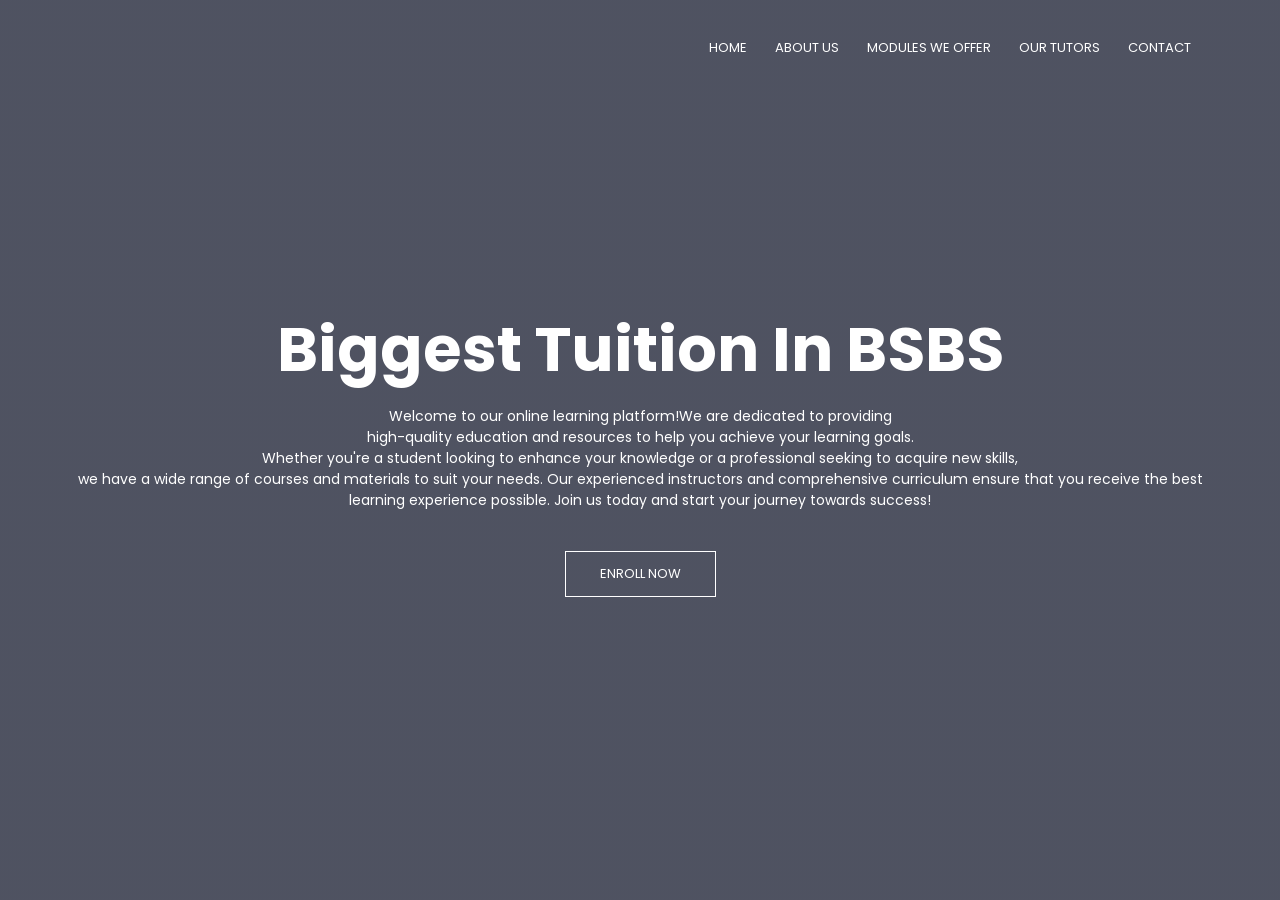
==== index.html @ eaf92452 "Add files via upload" ====
<!DOCTYPE html>
<html lang="en">
<head>
    <meta charset="UTF-8">
    <meta name="viewport" content="width=device-width, initial-scale=1.0">
    <title>Elite Study Hub</title>
    <link rel="stylesheet" href="styles.css">
    <link rel="preconnect" href="https://fonts.googleapis.com">
<link rel="preconnect" href="https://fonts.gstatic.com" crossorigin>
<link href="https://fonts.googleapis.com/css2?family=Poppins:ital,wght@0,100;0,200;0,300;0,400;0,500;0,600;0,700;0,800;0,900;1,100;1,200;1,300;1,400;1,500;1,600;1,700;1,800;1,900&display=swap" rel="stylesheet">
<link rel="stylesheet" href="https://cdn.jsdelivr.net/npm/@fortawesome/fontawesome-free@6.6.0/css/fontawesome.min.css">
</head>
<body>
    <section class="header">
        <nav>
            <a href="index.html"><img src="images/" alt=""></a>
            <div class="nav-links">
                <i class="fa fa-times"></i>
                <ul>
                  <li><a href="">HOME</a></li>
                  <li><a href="">ABOUT US</a></li>
                  <li><a href="">MODULES WE OFFER</a></li>
                  <li><a href="">OUR TUTORS</a></li>
                  <li><a href="">CONTACT</a></li>
                </ul>
            </div>
            <i class="fa fa-bars"></i>
        </nav>
        <div class="textbox">
            <h1>Biggest Tuition In BSBS</h1>
            <p>Welcome to our online learning platform!We are dedicated to providing <br>
                high-quality education and resources to help you achieve your learning goals. <br>Whether you're a student looking to enhance your knowledge or a professional seeking to acquire new skills,<br> we have a wide range of courses and materials to suit your needs. Our experienced instructors and comprehensive curriculum ensure that you receive the best learning experience possible. Join us today and start your journey towards success!
            </p>
            <a href="" class="hero-btn">ENROLL NOW</a>
        </div>

    </section>
    





</body>
</html>
---- styles.css ----
*{
    margin: 0;
    padding: 0;
    font-family: "Poppins", sans-serif;
  
}

.header{
    min-height: 100vh;
    width: 100%;
    background-image: linear-gradient(rgba(4,9,30,0.7),rgba(4,9,30,0.7)),url(images/22.jpg);
    background-position: center;
    background-size: cover;
    position: relative;
}
nav{
    display: flex;
    padding: 2% 6%;
    justify-content: space-between;
    align-items: center;
}
nav img{
    width: 150px;
}
nav-links{
    flex: 1;
    text-align: right;
}
.nav-links ul li{
    list-style: none;
    display: inline-block;
    padding: 8px 12px;
    position: relative;
}
.nav-links ul li a{
    color: white;
    text-decoration: none;
    font-size: 13px;
}
.nav-links ul li::after{
    content: '';
    width: 0%;
    height: 2px;
    background: #7f8feb;
    display: block;
    margin: auto;
    transition: 0.5s;
}
.nav-links ul li:hover::after{
    width: 100%;
  
}
.textbox{
    width: 90%;
    color: white;
    position: absolute;
    top: 50%;
    left: 50%;
    transform: translate(-50%,-50%);
    text-align: center;
}
.textbox h1{
    font-size: 62px;
}
.textbox p{
    margin: 10px 0 40px;
    font-size: 14px;
    color: #fff;
}
.hero-btn{
    display: inline-block;
    text-decoration: none;
    color: white;
    border: 1px solid white;
    padding: 12px 34px;
    font-size: 13px;
    background: transparent;
    position: relative;
    cursor: pointer;
}
.hero-btn:hover{
    border: 1px solid #f44336;
    background: #f44336;
    transition: 1s;
}

nav .fa{
    display: none;
}
@media (max-width: 700px){
    .textbox h1{
        font-size: 20px;
    }
    .nav-links ul li{
        display: block;
    }
.nav-links {
    width: 200px;
    height: 100vh;
    background: #f44336;
    position: absolute;
    top: 0;
    right: -200px;
    text-align: left;
    z-index: 2;
    
}
nav .fa{
    display: block;
    color: white;
    margin: 10px;
    font-size: 22px;
    cursor: pointer;
}
.nav-links ul{
    padding: 30px;
}
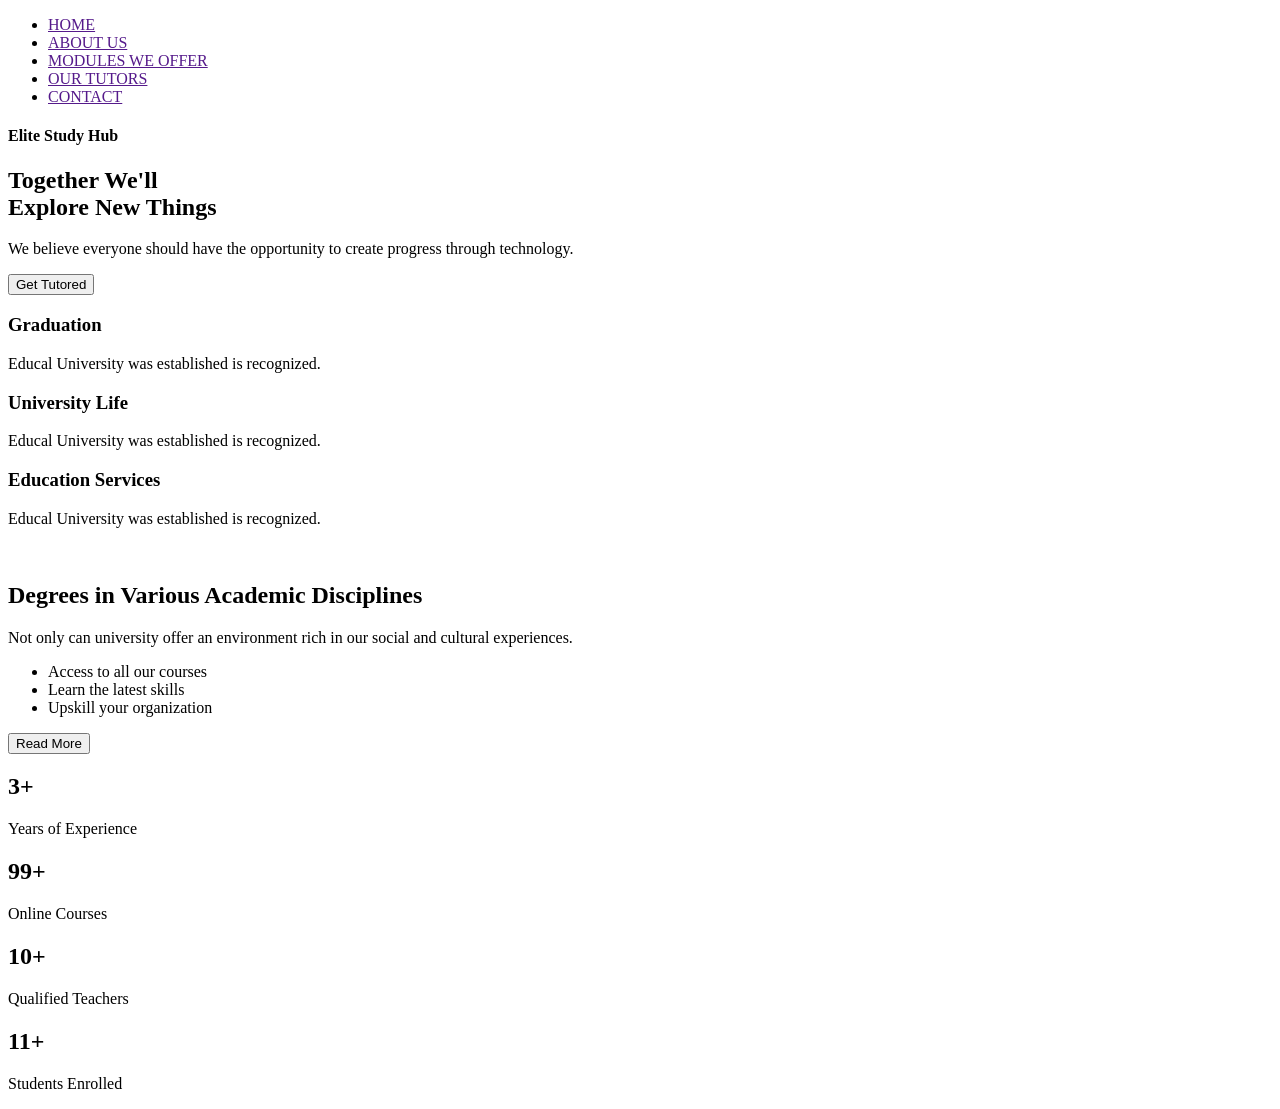
==== commit d89f0385: "Add files via upload" ====
--- a/index.html
+++ b/index.html
@@ -4,17 +4,16 @@
     <meta charset="UTF-8">
     <meta name="viewport" content="width=device-width, initial-scale=1.0">
     <title>Elite Study Hub</title>
-    <link rel="stylesheet" href="styles.css">
-    <link rel="preconnect" href="https://fonts.googleapis.com">
-<link rel="preconnect" href="https://fonts.gstatic.com" crossorigin>
+    <link rel="stylesheet" href="styles2.css">
+    <link href="https://fonts.googleapis.com/css2?family=Poppins:ital,wght@0,100;0,200;0,300;0,400;0,500;0,600;0,700;0,800;0,900;1,100;1,200;1,300;1,400;1,500;1,600;1,700;1,800;1,900&display=swap" rel="stylesheet">
 <link href="https://fonts.googleapis.com/css2?family=Poppins:ital,wght@0,100;0,200;0,300;0,400;0,500;0,600;0,700;0,800;0,900;1,100;1,200;1,300;1,400;1,500;1,600;1,700;1,800;1,900&display=swap" rel="stylesheet">
-<link rel="stylesheet" href="https://cdn.jsdelivr.net/npm/@fortawesome/fontawesome-free@6.6.0/css/fontawesome.min.css">
+
 </head>
 <body>
-    <section class="header">
-        <nav>
-            <a href="index.html"><img src="images/" alt=""></a>
-            <div class="nav-links">
+
+<!-- NAVBAR -->
+<header>
+    <div class="nav-links">
                 <i class="fa fa-times"></i>
                 <ul>
                   <li><a href="">HOME</a></li>
@@ -24,22 +23,75 @@
                   <li><a href="">CONTACT</a></li>
                 </ul>
             </div>
-            <i class="fa fa-bars"></i>
-        </nav>
-        <div class="textbox">
-            <h1>Biggest Tuition In BSBS</h1>
-            <p>Welcome to our online learning platform!We are dedicated to providing <br>
-                high-quality education and resources to help you achieve your learning goals. <br>Whether you're a student looking to enhance your knowledge or a professional seeking to acquire new skills,<br> we have a wide range of courses and materials to suit your needs. Our experienced instructors and comprehensive curriculum ensure that you receive the best learning experience possible. Join us today and start your journey towards success!
-            </p>
-            <a href="" class="hero-btn">ENROLL NOW</a>
-        </div>
+</header>
 
-    </section>
-    
+<!-- HERO SECTION -->
+<section class="hero">
+    <div class="hero-content">
+        <h4>Elite Study Hub</h4>
+        <h1>Together We'll<br>Explore New Things</h1>
+        <p>We believe everyone should have the opportunity to create progress through technology.</p>
+        <button class="btn-primary">Get Tutored</button>
+    </div>
+</section>
 
+<!-- FEATURES -->
+<section class="features">
+    <div class="feature-box">
+        <h3>Graduation</h3>
+        <p>Educal University was established is recognized.</p>
+    </div>
+    <div class="feature-box">
+        <h3>University Life</h3>
+        <p>Educal University was established is recognized.</p>
+    </div>
+    <div class="feature-box">
+        <h3>Education Services</h3>
+        <p>Educal University was established is recognized.</p>
+    </div>
+</section>
 
+<!-- ABOUT SECTION -->
+<section class="about">
+    <div class="about-images">
+        <img src="https://via.placeholder.com/200" alt="">
+        <img src="https://via.placeholder.com/200" alt="">
+        <img src="https://via.placeholder.com/200" alt="">
+    </div>
 
+    <div class="about-text">
+        <h2>Degrees in Various Academic Disciplines</h2>
+        <p>Not only can university offer an environment rich in our social and cultural experiences.</p>
 
+        <ul>
+            <li>Access to all our courses</li>
+            <li>Learn the latest skills</li>
+            <li>Upskill your organization</li>
+        </ul>
+
+        <button class="btn-primary">Read More</button>
+    </div>
+</section>
+
+<!-- STATS -->
+<section class="stats">
+    <div class="stat-box">
+        <h2>3+</h2>
+        <p>Years of Experience</p>
+    </div>
+    <div class="stat-box">
+        <h2>99+</h2>
+        <p>Online Courses</p>
+    </div>
+    <div class="stat-box">
+        <h2>10+</h2>
+        <p>Qualified Teachers</p>
+    </div>
+    <div class="stat-box">
+        <h2>11+</h2>
+        <p>Students Enrolled</p>
+    </div>
+</section>
 
 </body>
 </html>
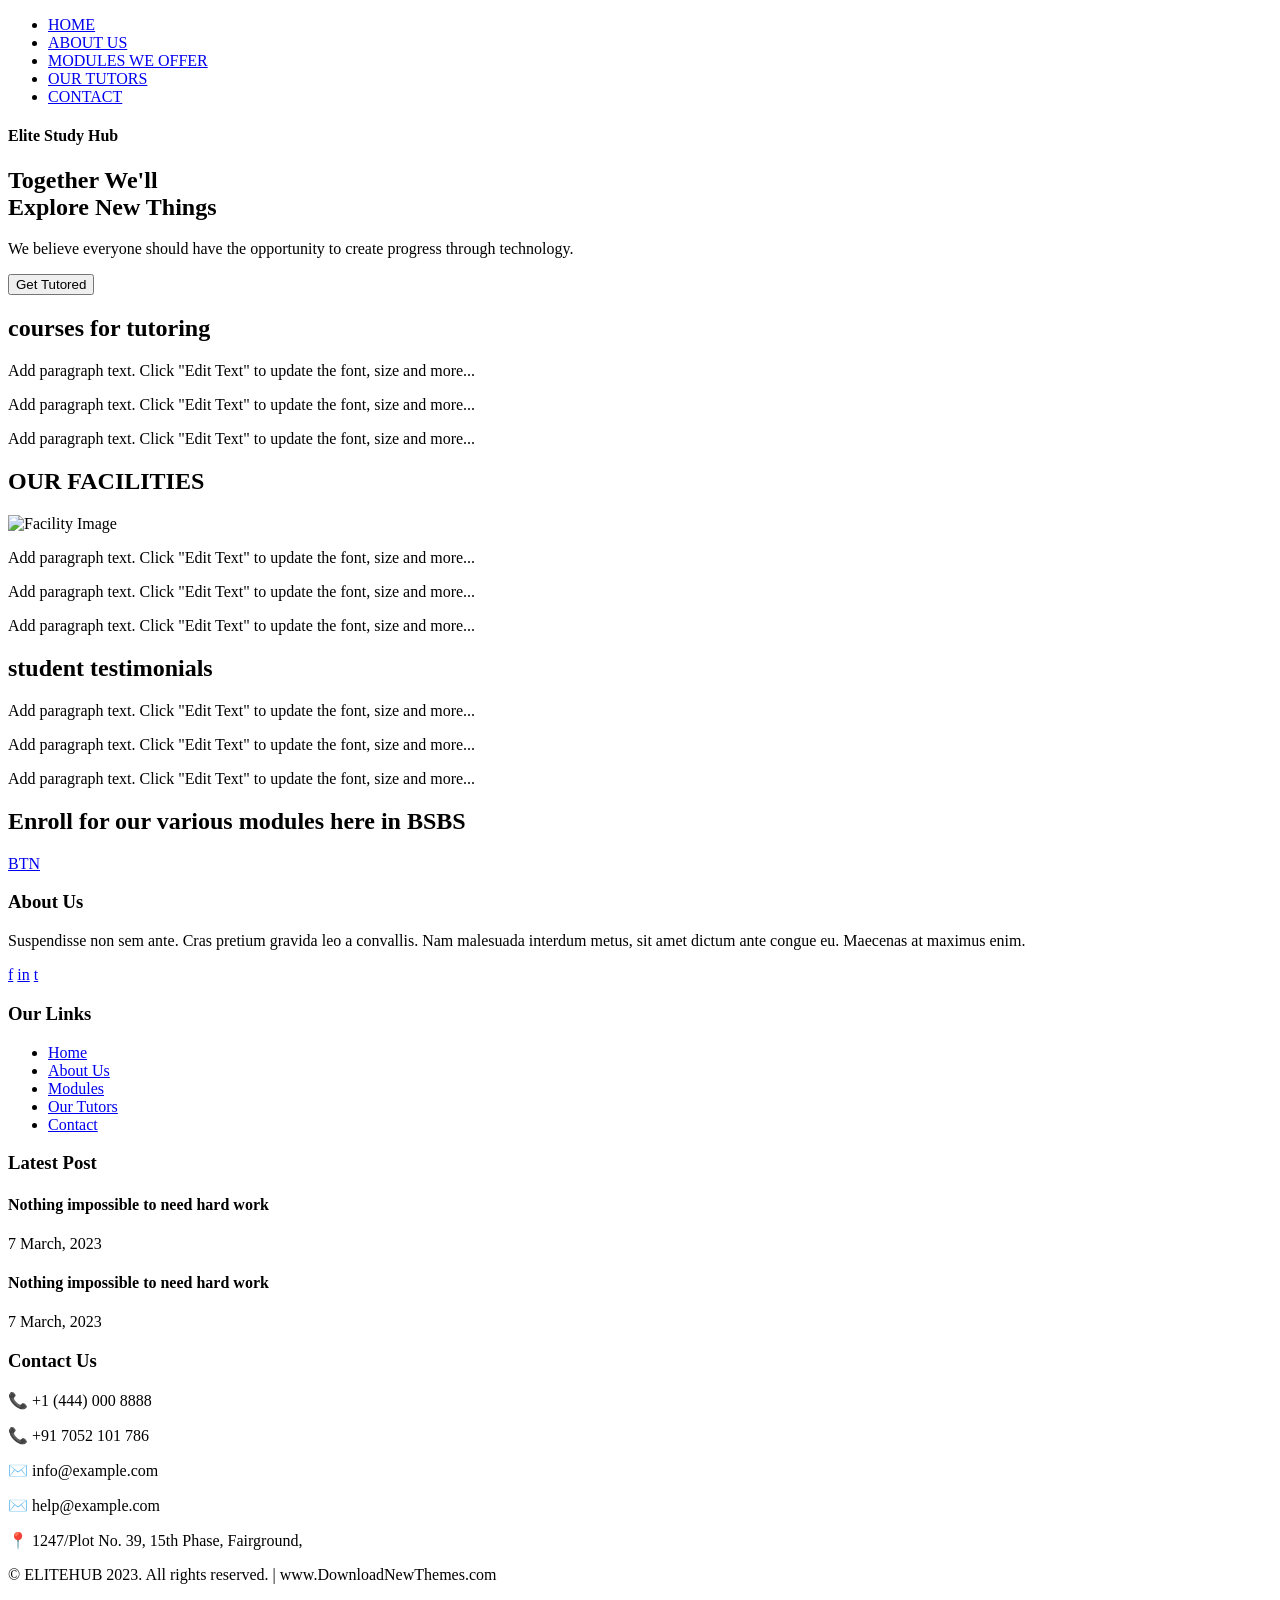
==== commit 5f42ecb5: "Add files via upload" ====
--- a/index.html
+++ b/index.html
@@ -16,11 +16,11 @@
     <div class="nav-links">
                 <i class="fa fa-times"></i>
                 <ul>
-                  <li><a href="">HOME</a></li>
-                  <li><a href="">ABOUT US</a></li>
-                  <li><a href="">MODULES WE OFFER</a></li>
-                  <li><a href="">OUR TUTORS</a></li>
-                  <li><a href="">CONTACT</a></li>
+                  <li><a href="index.html">HOME</a></li>
+                  <li><a href="About.html">ABOUT US</a></li>
+                  <li><a href="Modules.html">MODULES WE OFFER</a></li>
+                  <li><a href="Our tutors.html">OUR TUTORS</a></li>
+                  <li><a href="contact.html">CONTACT</a></li>
                 </ul>
             </div>
 </header>
@@ -35,63 +35,127 @@
     </div>
 </section>
 
-<!-- FEATURES -->
-<section class="features">
-    <div class="feature-box">
-        <h3>Graduation</h3>
-        <p>Educal University was established is recognized.</p>
-    </div>
-    <div class="feature-box">
-        <h3>University Life</h3>
-        <p>Educal University was established is recognized.</p>
-    </div>
-    <div class="feature-box">
-        <h3>Education Services</h3>
-        <p>Educal University was established is recognized.</p>
-    </div>
-</section>
+<!-- COURSES SECTION -->
+ <section class="courses">
+            <h2>courses for tutoring</h2>
+            <div class="grid-3-col">
+                <div class="card">
+                    <p>Add paragraph text. Click "Edit Text" to update the font, size and more...</p>
+                </div>
+                <div class="card">
+                    <p>Add paragraph text. Click "Edit Text" to update the font, size and more...</p>
+                </div>
+                <div class="card">
+                    <p>Add paragraph text. Click "Edit Text" to update the font, size and more...</p>
+                </div>
+            </div>
+        </section>
 
-<!-- ABOUT SECTION -->
-<section class="about">
-    <div class="about-images">
-        <img src="https://via.placeholder.com/200" alt="">
-        <img src="https://via.placeholder.com/200" alt="">
-        <img src="https://via.placeholder.com/200" alt="">
-    </div>
+<!-- FACILITIES SECTION -->
+<section class="facilities">
+            <h2>OUR FACILITIES</h2>
+            <div class="flex-container">
+                <div class="facility-image">
+                    <img src="placeholder.png" alt="Facility Image">
+                </div>
+                <div class="facility-text">
+                    <p>Add paragraph text. Click "Edit Text" to update the font, size and more...</p>
+                    <p>Add paragraph text. Click "Edit Text" to update the font, size and more...</p>
+                    <p>Add paragraph text. Click "Edit Text" to update the font, size and more...</p>
+                </div>
+            </div>
+        </section>
 
-    <div class="about-text">
-        <h2>Degrees in Various Academic Disciplines</h2>
-        <p>Not only can university offer an environment rich in our social and cultural experiences.</p>
+<!-- TESTIMONIALS SECTION -->
+<section class="testimonials">
+            <h2>student testimonials</h2>
+            <div class="testimonial-grid">
+                <div class="testimonial-item">
+                    <div class="avatar"></div>
+                    <p>Add paragraph text. Click "Edit Text" to update the font, size and more...</p>
+                </div>
+                <div class="testimonial-item">
+                    <div class="avatar"></div>
+                    <p>Add paragraph text. Click "Edit Text" to update the font, size and more...</p>
+                </div>
+                <div class="testimonial-item centered">
+                    <div class="avatar"></div>
+                    <p>Add paragraph text. Click "Edit Text" to update the font, size and more...</p>
+                </div>
+            </div>
+        </section>
 
-        <ul>
-            <li>Access to all our courses</li>
-            <li>Learn the latest skills</li>
-            <li>Upskill your organization</li>
-        </ul>
+<section class="cta">
+            <h1>Enroll for our various modules here in BSBS</h1>
+            <a href="#" class="btn-cta">BTN</a>
+        </section>
 
-        <button class="btn-primary">Read More</button>
-    </div>
-</section>
-
-<!-- STATS -->
-<section class="stats">
-    <div class="stat-box">
-        <h2>3+</h2>
-        <p>Years of Experience</p>
-    </div>
-    <div class="stat-box">
-        <h2>99+</h2>
-        <p>Online Courses</p>
-    </div>
-    <div class="stat-box">
-        <h2>10+</h2>
-        <p>Qualified Teachers</p>
-    </div>
-    <div class="stat-box">
-        <h2>11+</h2>
-        <p>Students Enrolled</p>
-    </div>
-</section>
-
+<!-- FOOTER SECTION -->
+ <footer class="footer">
+        <div class="footer-container">
+            <!-- About Us -->
+            <div class="footer-col">
+                <h3>About Us</h3>
+                <p class="about-text">
+                    Suspendisse non sem ante. Cras pretium gravida leo a convallis. Nam malesuada interdum metus, sit amet dictum ante congue eu. Maecenas at maximus enim.
+                </p>
+                <div class="social-footer">
+                    <a href="#">f</a>
+                    <a href="#">in</a>
+                    <a href="#">t</a>
+                </div>
+            </div>
+            
+            <!-- Our Links -->
+            <div class="footer-col">
+                <h3>Our Links</h3>
+                <ul class="footer-links">
+                    <li><a href="#">Home</a></li>
+                    <li><a href="#">About Us</a></li>
+                    <li><a href="#">Modules</a></li>
+                    <li><a href="#">Our Tutors</a></li>
+                    <li><a href="#">Contact</a></li>
+                </ul>
+            </div>
+            
+            <!-- Latest Posts -->
+            <div class="footer-col">
+                <h3>Latest Post</h3>
+                <div class="latest-posts">
+                    <div class="post-item">
+                        <div class="post-image" style="background-image: url('');"></div>
+                        <div class="post-info">
+                            <h4>Nothing impossible to need hard work</h4>
+                            <span>7 March, 2023</span>
+                        </div>
+                    </div>
+                    <div class="post-item">
+                        <div class="post-image" style="background-image: url('');"></div>
+                        <div class="post-info">
+                            <h4>Nothing impossible to need hard work</h4>
+                            <span>7 March, 2023</span>
+                        </div>
+                    </div>
+                </div>
+            </div>
+            
+            <!-- Contact Us -->
+            <div class="footer-col">
+                <h3>Contact Us</h3>
+                <div class="contact-info-footer">
+                    <p>📞 +1 (444) 000 8888</p>
+                    <p>📞 +91 7052 101 786</p>
+                    <p>✉️ info@example.com</p>
+                    <p>✉️ help@example.com</p>
+                    <p>📍 1247/Plot No. 39, 15th Phase, Fairground, </p>
+                </div>
+            </div>
+        </div>
+        
+        <!-- Copyright -->
+        <div class="copyright">
+            <p>© ELITEHUB 2023. All rights reserved. | www.DownloadNewThemes.com</p>
+        </div>
+    </footer>
 </body>
 </html>
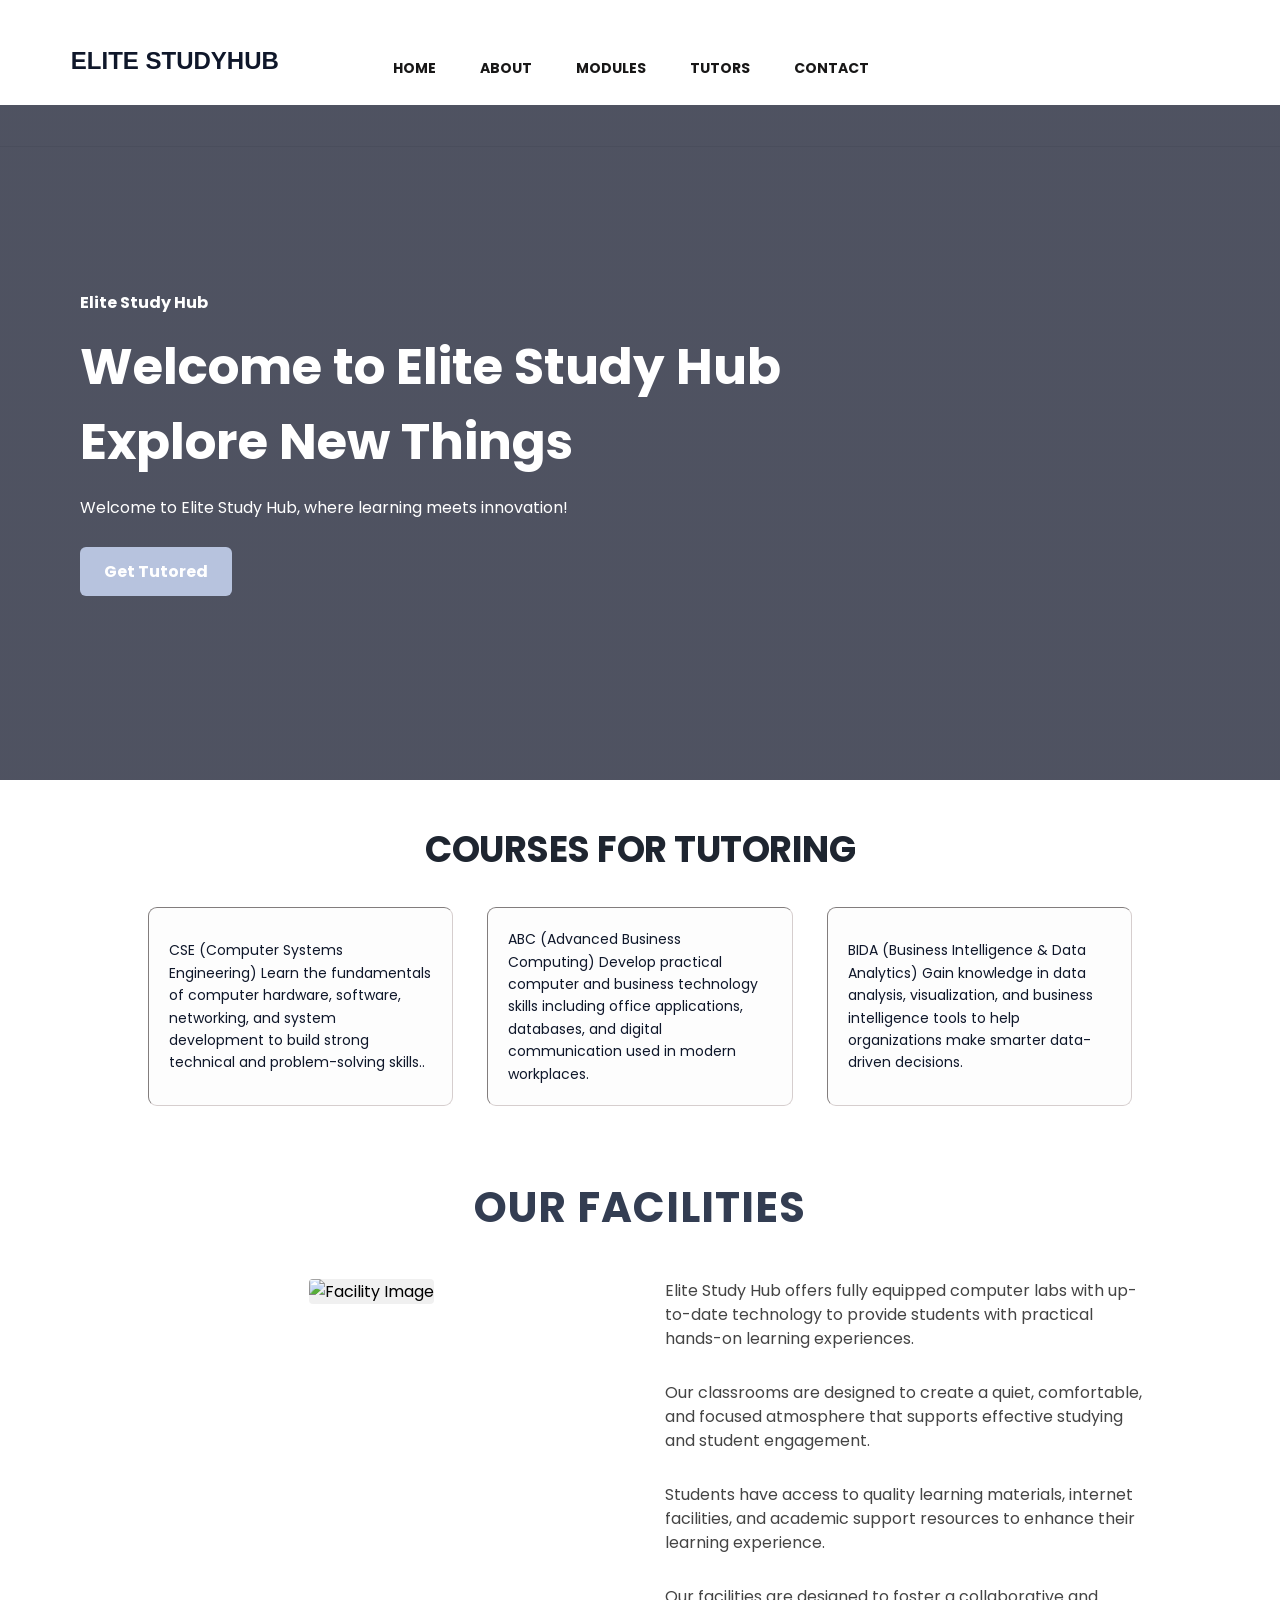
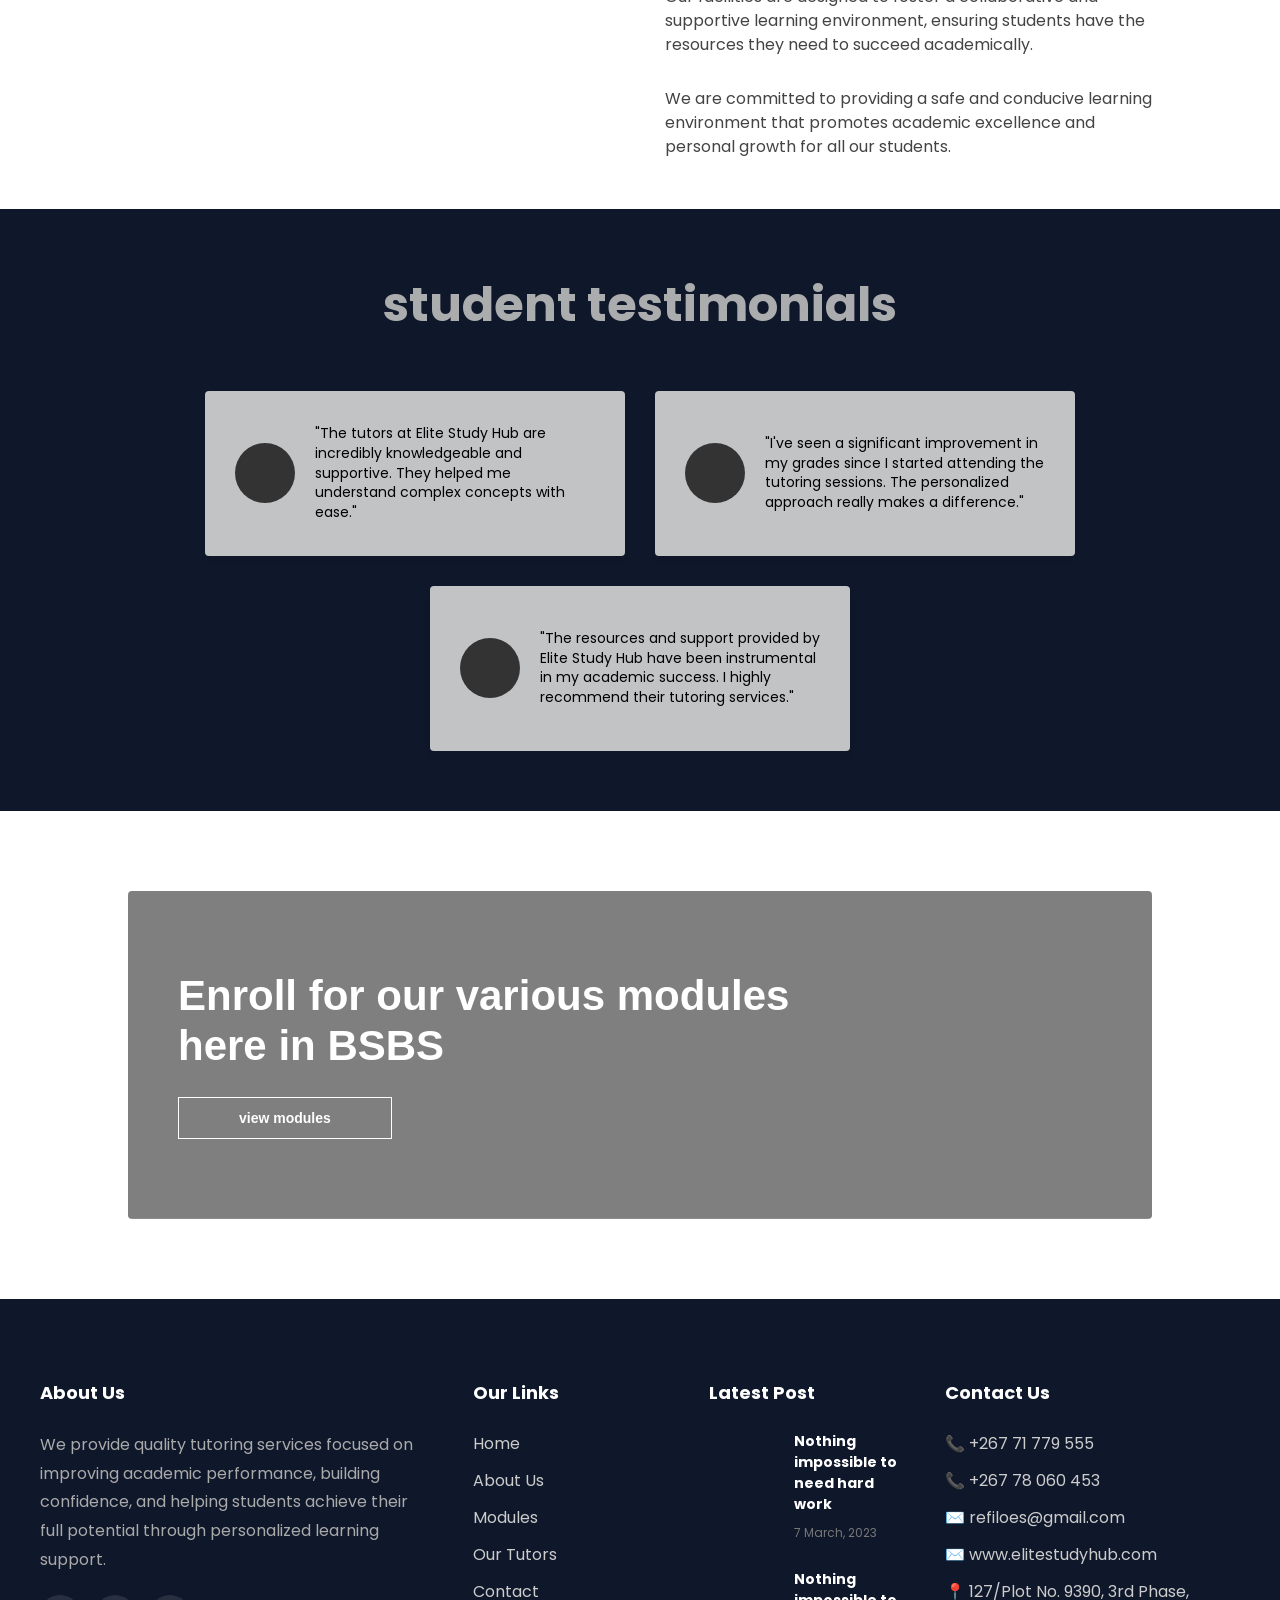
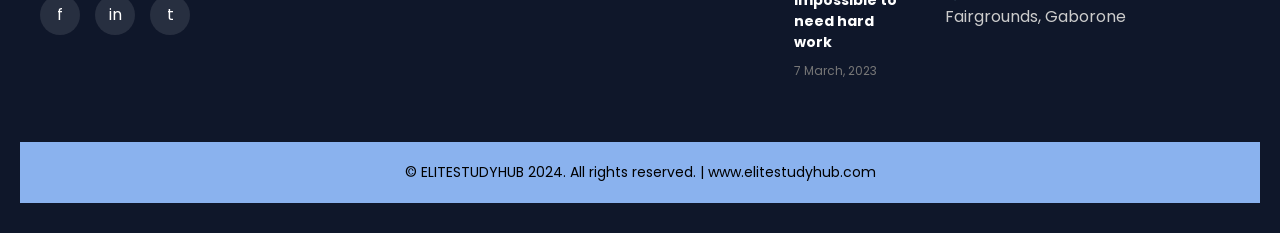
==== commit a63c876a: "Add files via upload" ====
--- a/index.html
+++ b/index.html
@@ -6,47 +6,53 @@
     <title>Elite Study Hub</title>
     <link rel="stylesheet" href="styles2.css">
     <link href="https://fonts.googleapis.com/css2?family=Poppins:ital,wght@0,100;0,200;0,300;0,400;0,500;0,600;0,700;0,800;0,900;1,100;1,200;1,300;1,400;1,500;1,600;1,700;1,800;1,900&display=swap" rel="stylesheet">
-<link href="https://fonts.googleapis.com/css2?family=Poppins:ital,wght@0,100;0,200;0,300;0,400;0,500;0,600;0,700;0,800;0,900;1,100;1,200;1,300;1,400;1,500;1,600;1,700;1,800;1,900&display=swap" rel="stylesheet">
-
+    <link href="https://fonts.googleapis.com/css2?family=Poppins:ital,wght@0,100;0,200;0,300;0,400;0,500;0,600;0,700;0,800;0,900;1,100;1,200;1,300;1,400;1,500;1,600;1,700;1,800;1,900&display=swap" rel="stylesheet">
+    <link rel="stylesheet" href="https://cdnjs.cloudflare.com/ajax/libs/font-awesome/6.0.0/css/all.min.css">
 </head>
 <body>
 
 <!-- NAVBAR -->
 <header>
-    <div class="nav-links">
-                <i class="fa fa-times"></i>
+    <nav>
+        <div class="logo">ELITE STUDYHUB</div>
+        <div class="nav-links">
                 <ul>
                   <li><a href="index.html">HOME</a></li>
-                  <li><a href="About.html">ABOUT US</a></li>
-                  <li><a href="Modules.html">MODULES WE OFFER</a></li>
-                  <li><a href="Our tutors.html">OUR TUTORS</a></li>
+                  <li><a href="about.html">ABOUT</a></li>
+                  <li><a href="modules.html">MODULES</a></li>
+                  <li><a href="tutors.html">TUTORS</a></li>
                   <li><a href="contact.html">CONTACT</a></li>
                 </ul>
             </div>
+    </nav>
 </header>
 
 <!-- HERO SECTION -->
 <section class="hero">
     <div class="hero-content">
         <h4>Elite Study Hub</h4>
-        <h1>Together We'll<br>Explore New Things</h1>
-        <p>We believe everyone should have the opportunity to create progress through technology.</p>
-        <button class="btn-primary">Get Tutored</button>
+        <h1>Welcome to Elite Study Hub<br>Explore New Things</h1>
+        <p>Welcome to Elite Study Hub, where learning meets innovation!</p>
+        <a href="Modules.html" class="btn-primary">Get Tutored</a>
     </div>
 </section>
 
 <!-- COURSES SECTION -->
+ <main>
  <section class="courses">
-            <h2>courses for tutoring</h2>
+            <h1>courses for tutoring</h1>
             <div class="grid-3-col">
                 <div class="card">
-                    <p>Add paragraph text. Click "Edit Text" to update the font, size and more...</p>
+                    <p>CSE (Computer Systems Engineering)
+Learn the fundamentals of computer hardware, software, networking, and system development to build strong technical and problem-solving skills..</p>
                 </div>
                 <div class="card">
-                    <p>Add paragraph text. Click "Edit Text" to update the font, size and more...</p>
+                    <p>ABC (Advanced Business Computing)
+Develop practical computer and business technology skills including office applications, databases, and digital communication used in modern workplaces.</p>
                 </div>
                 <div class="card">
-                    <p>Add paragraph text. Click "Edit Text" to update the font, size and more...</p>
+                    <p>BIDA (Business Intelligence & Data Analytics)
+Gain knowledge in data analysis, visualization, and business intelligence tools to help organizations make smarter data-driven decisions.</p>
                 </div>
             </div>
         </section>
@@ -56,12 +62,15 @@
             <h2>OUR FACILITIES</h2>
             <div class="flex-container">
                 <div class="facility-image">
-                    <img src="placeholder.png" alt="Facility Image">
+                    <img src="images/lecture-room.jpg" alt="Facility Image">
                 </div>
                 <div class="facility-text">
-                    <p>Add paragraph text. Click "Edit Text" to update the font, size and more...</p>
-                    <p>Add paragraph text. Click "Edit Text" to update the font, size and more...</p>
-                    <p>Add paragraph text. Click "Edit Text" to update the font, size and more...</p>
+                    <p>Elite Study Hub offers fully equipped computer labs with up-to-date technology to provide students with practical hands-on learning experiences.</p>
+                    <p>Our classrooms are designed to create a quiet, comfortable, and focused atmosphere that supports effective studying and student engagement.</p>
+                    <p>Students have access to quality learning materials, internet facilities, and academic support resources to enhance their learning experience.</p>
+                    <p>Our facilities are designed to foster a collaborative and supportive learning environment, ensuring students have the resources they need to succeed academically.</p>
+                    <p>We are committed to providing a safe and conducive learning environment that promotes academic excellence and personal growth for all our students.</p>  
+                    
                 </div>
             </div>
         </section>
@@ -72,37 +81,38 @@
             <div class="testimonial-grid">
                 <div class="testimonial-item">
                     <div class="avatar"></div>
-                    <p>Add paragraph text. Click "Edit Text" to update the font, size and more...</p>
+                    <p>"The tutors at Elite Study Hub are incredibly knowledgeable and supportive. They helped me understand complex concepts with ease."</p>
                 </div>
                 <div class="testimonial-item">
                     <div class="avatar"></div>
-                    <p>Add paragraph text. Click "Edit Text" to update the font, size and more...</p>
+                    <p>"I've seen a significant improvement in my grades since I started attending the tutoring sessions. The personalized approach really makes a difference."</p>
                 </div>
                 <div class="testimonial-item centered">
                     <div class="avatar"></div>
-                    <p>Add paragraph text. Click "Edit Text" to update the font, size and more...</p>
+                    <p>"The resources and support provided by Elite Study Hub have been instrumental in my academic success. I highly recommend their tutoring services."</p>
                 </div>
             </div>
         </section>
 
 <section class="cta">
             <h1>Enroll for our various modules here in BSBS</h1>
-            <a href="#" class="btn-cta">BTN</a>
+            <a href="Modules.html" class="btn-cta">view modules</a>
         </section>
+ </main>
 
-<!-- FOOTER SECTION -->
+ <!-- FOOTER SECTION -->
  <footer class="footer">
         <div class="footer-container">
             <!-- About Us -->
             <div class="footer-col">
                 <h3>About Us</h3>
                 <p class="about-text">
-                    Suspendisse non sem ante. Cras pretium gravida leo a convallis. Nam malesuada interdum metus, sit amet dictum ante congue eu. Maecenas at maximus enim.
+We provide quality tutoring services focused on improving academic performance, building confidence, and helping students achieve their full potential through personalized learning support.
                 </p>
                 <div class="social-footer">
-                    <a href="#">f</a>
-                    <a href="#">in</a>
-                    <a href="#">t</a>
+                    <a href="https://www.facebook.com/cassper.mt">f</a>
+                    <a href="https://www.linkedin.com/in/refiloe-shawn-motsilenyane-b06b78376/">in</a>
+                    <a href="https://x.com/SRefwayn">t</a>
                 </div>
             </div>
             
@@ -110,11 +120,11 @@
             <div class="footer-col">
                 <h3>Our Links</h3>
                 <ul class="footer-links">
-                    <li><a href="#">Home</a></li>
-                    <li><a href="#">About Us</a></li>
-                    <li><a href="#">Modules</a></li>
-                    <li><a href="#">Our Tutors</a></li>
-                    <li><a href="#">Contact</a></li>
+                    <li><a href="index.html">Home</a></li>
+                    <li><a href="about.html">About Us</a></li>
+                    <li><a href="modules.html">Modules</a></li>
+                    <li><a href="tutors.html">Our Tutors</a></li>
+                    <li><a href="contact.html">Contact</a></li>
                 </ul>
             </div>
             
@@ -123,14 +133,14 @@
                 <h3>Latest Post</h3>
                 <div class="latest-posts">
                     <div class="post-item">
-                        <div class="post-image" style="background-image: url('');"></div>
+                        <div class="post-image" style="background-image: url('images/socialmedia.jpg');"></div>
                         <div class="post-info">
                             <h4>Nothing impossible to need hard work</h4>
                             <span>7 March, 2023</span>
                         </div>
                     </div>
                     <div class="post-item">
-                        <div class="post-image" style="background-image: url('');"></div>
+                        <div class="post-image" style="background-image: url('images/post2.jpg');"></div>
                         <div class="post-info">
                             <h4>Nothing impossible to need hard work</h4>
                             <span>7 March, 2023</span>
@@ -143,18 +153,18 @@
             <div class="footer-col">
                 <h3>Contact Us</h3>
                 <div class="contact-info-footer">
-                    <p>📞 +1 (444) 000 8888</p>
-                    <p>📞 +91 7052 101 786</p>
-                    <p>✉️ info@example.com</p>
-                    <p>✉️ help@example.com</p>
-                    <p>📍 1247/Plot No. 39, 15th Phase, Fairground, </p>
+                    <p>📞 +267 71 779 555</p>
+                    <p>📞 +267 78 060 453</p>
+                    <p>✉️ refiloes@gmail.com</p>
+                    <p>✉️ www.elitestudyhub.com</p>
+                    <p>📍 127/Plot No. 9390, 3rd Phase, Fairgrounds, Gaborone</p>
                 </div>
             </div>
         </div>
         
         <!-- Copyright -->
         <div class="copyright">
-            <p>© ELITEHUB 2023. All rights reserved. | www.DownloadNewThemes.com</p>
+            <p>© ELITESTUDYHUB 2024. All rights reserved. | www.elitestudyhub.com</p>
         </div>
     </footer>
 </body>
--- a/styles2.css
+++ b/styles2.css
@@ -0,0 +1,1515 @@
+* {
+    margin: 0;
+    padding: 0;
+    box-sizing: border-box;
+    font-family: "Poppins", sans-serif;
+}
+
+/* NAVBAR */
+header {
+    background: white;
+    padding: 15px 50px;
+    border-bottom: 1px solid #eee;
+}
+
+nav ul {
+    display: flex;
+    list-style: none;
+    gap: 20px;
+    cursor: pointer;
+}
+
+nav{
+    display: flex;
+    padding: 2% 6%;
+    justify-content: space-between;
+    align-items: center;
+}
+
+.nav-links{
+    list-style: none;
+    display: inline-block;
+    padding: 8px 12px;
+    position: center;
+    text-align: right;
+    padding-right: 40px;
+}
+
+.nav-links ul{
+    margin-right: 6.3cm;
+    padding-bottom: 10px;
+    position: center    ;
+    }
+.nav-links ul li{
+    list-style: none;
+    display: inline-block;
+    padding: 8px 12px;
+    position: relative;
+}
+
+.nav-links ul li a{
+    color: rgb(24, 23, 23);
+    text-decoration: none;
+    font-size: 14px;
+    font-weight: 650;
+    transition: color 0.2s ease;
+    text-align: center;
+    }
+.nav-links ul li::after{
+    content: '';
+    width: 0%;
+    height: 2px;
+    background: #0f172a;
+    display: block;
+    margin: auto;
+    transition: 0.5s;
+}
+.nav-links ul li:hover::after{
+    width: 100%;}
+
+.nav-links a:hover {
+    color:  #30519d;
+}
+.logo {
+    color:  #0f172a;
+    font-size: 24px;
+    font-weight: 800;
+    margin-top: -25px;
+    margin-left: -50px;
+}
+
+.btn {
+    padding: 10px 15px;
+    border: none;
+    background: rgb(71, 185, 230);
+    color: white;
+    cursor: pointer;
+}
+.courses {
+    display: flex;
+    flex-direction: column;   /* Stacks the h1 and the p vertically */
+    align-items: center;       /* Centers them horizontally on the screen */
+    text-align: center;        /* Ensures text wraps perfectly in the center */
+    width: 100%;
+    padding: 60px 20px 20px 20px; /* Generous top breathing room */
+    box-sizing: border-box;
+    font-family: 'Montserrat', sans-serif;
+}
+
+/* Main Bold Title */
+.courses h1 {
+    font-size: 42px;           /* Large, premium display size */
+    font-weight: 800;          /* Extra bold/heavy weight matching the mockup image */
+    color: #1e2530;            /* Rich dark slate tint */
+    margin: 0 0 12px 0;        /* Tight gap separating the title from the text below */
+    letter-spacing: -0.5px;
+}
+
+/* HERO */
+.hero {
+    height: 75vh;
+    background-image:  linear-gradient(rgba(4, 9, 30, 0.7), rgba(4, 9, 30, 0.7)), url(images/arie.jpg);
+    background-size: cover;
+    background-position: center;
+    display: flex;
+    align-items: center;
+    color: white;
+    padding-left: 80px;
+    margin-top: -50px;
+    position: relative;
+    top: 8px;
+}
+
+.hero-content h1 {
+    font-size: 50px;
+    margin: 15px 0;
+}
+
+.btn-primary {
+    padding: 12px 24px;
+    background: #b7c3de;
+    border: none;
+    color: white;
+    font-weight: 700;
+    margin-top: 27px;
+    cursor: pointer;
+    display: inline-block;
+    text-decoration: none;
+    text-align: center;
+    border-radius: 6px;
+    transition: background-color 0.3s ease, 
+                transform 0.3s cubic-bezier(0.25, 0.46, 0.45, 0.94), 
+                box-shadow 0.3s ease;
+}
+
+.btn-primary:hover {
+    background: #9aaec7;
+    transform: translateY(-3px);
+    box-shadow: 0 6px 15px rgba(183, 195, 222, 0.4);
+}
+
+.btn-primary:active {
+    transform: translateY(-1px);
+    box-shadow: 0 3px 8px rgba(183, 195, 222, 0.4);
+}
+
+/* COURSES */
+
+.courses {
+    width: 80%;
+    margin: auto;
+    text-align: center;
+    padding-top: 50px;
+}
+
+.courses h1 {
+    font-size: 36px;
+    font-weight: 700;
+    text-transform: uppercase;
+    margin-bottom: 30px;
+}
+
+.grid-3-col {
+    display: flex;
+    justify-content: space-between;
+    gap: 20px;
+}
+
+.card {
+    flex-basis: 31%;
+    background: #fdfdfd;
+    border: 1px inset #d6cece; 
+    padding: 20px;
+    box-sizing: border-box;
+    transition: transform 0.3s ease, box-shadow 0.3s ease; 
+    cursor: pointer;
+    display: flex;
+    align-items: center;
+    min-height: 170px;
+    border-radius: 9px;
+}
+
+.card p {
+    font-size: 14px;
+    color:#0f172a;
+    line-height: 1.6;
+    text-align: left;
+}
+
+.card:hover {
+    transform: translateY(-10px); 
+    box-shadow: 0 10px 20px rgba(0,0,0,0.2); 
+    background: #6e737d; 
+
+}
+
+.facilities {
+    width: 80%;
+    margin: 50px auto;
+    text-align: center;
+    font-family: 'Montserrat', sans-serif;
+}
+
+.facilities h2 {
+    font-size: 42px;
+    color: #333d52;
+    margin-bottom: 40px;
+    letter-spacing: 1px;
+}
+
+.flex-container {
+    display: flex;
+    align-items: flex-start;
+    justify-content: center;
+    gap: 50px;
+}
+
+.facility-image {
+    flex: 1;
+    max-width: 500px;
+}
+
+.facility-image img {
+    width: 100%;
+    height: auto;
+    border-radius: 4px;
+    background-color: #f0f0f0;
+}
+
+.facility-text {
+    flex: 1;
+    text-align: left;
+    display: flex;
+    flex-direction: column;
+    gap: 30px;
+}
+
+.facility-text p {
+    font-size: 16px;
+    line-height: 1.5;
+    color: #444;
+    margin: 0;
+}
+.features {
+    display: flex;
+    justify-content: space-around;
+    padding: 40px;
+    background: #f7f7f7;
+}
+
+.feature-box {
+    text-align: center;
+    width: 30%;
+}
+
+.testimonials {
+    padding: 60px 20px;
+    text-align: center;
+    background-color: #0f172a; 
+}
+
+.testimonials h2 {
+    font-size: 48px;
+    font-weight: 700;
+    text-transform: lowercase;
+    color: #abacad;
+    margin-bottom: 50px;
+}
+
+.testimonial-grid {
+    display: flex;
+    flex-wrap: wrap; 
+    justify-content: center; 
+    gap: 30px; 
+    max-width: 1000px;
+    margin: 0 auto;
+}
+
+.testimonial-item {
+    flex: 0 1 420px; 
+    background-color: #c2c3c5; 
+    border-radius: 60px;
+    padding: 30px;
+    display: flex;
+    align-items: center;
+    gap: 20px;
+    text-align: left;
+    min-height: 165px;
+    box-sizing: border-box;
+    transition: all 0.3s ease-in-out;
+    cursor: pointer;
+    box-shadow: 0 4px 6px rgba(0, 0, 0, 0.05);
+    border-radius: 4px;
+}
+
+.avatar {
+    width: 60px;
+    height: 60px;
+    background-color: #333; 
+    border-radius: 50%; 
+    flex-shrink: 0; 
+    position: relative;
+    overflow: hidden;
+}
+
+.testimonial-item p {
+    font-size: 14px;
+    line-height: 1.4;
+    color: #000;
+    margin: 0;
+}
+
+.testimonial-item.centered {
+    margin: 0 auto; 
+}
+
+.cta {
+    background-image: linear-gradient(rgba(0, 0, 0, 0.5), rgba(0, 0, 0, 0.5)), url('images/ref.jpg');
+    background-size: cover;
+    background-position: center;
+    width: 80%;
+    margin: 80px auto;
+    padding: 80px 50px;
+    border-radius: 4px;
+    text-align: left;
+    box-sizing: border-box;
+    display: flex;
+    flex-direction: column;
+    gap: 25px;
+}
+
+.cta h1 {
+    color: #fff; 
+    font-size: 42px;
+    font-weight: 800; 
+    line-height: 1.2;
+    max-width: 650px; 
+}
+
+.btn-cta {
+    display: inline-block;
+    width: fit-content;
+    text-decoration: none;
+    color: #fff; 
+    border: 1px solid #fff; 
+    padding: 12px 60px;
+    font-size: 14px;
+    font-weight: 600;
+    background: transparent;
+    transition: all 0.3s ease; 
+}
+
+.btn-cta:hover {
+    background-color: #fff; 
+    color: #000; 
+    transform: translateY(-3px);
+}
+
+@media (max-width: 1024px) {
+    header {
+        padding: 15px 30px;
+    }
+
+    nav {
+        padding: 2% 4%;
+    }
+
+    .nav-links ul {
+        margin-right: 0;
+    }
+
+    .hero {
+        height: 60vh;
+        padding-left: 40px;
+    }
+
+    .hero-content h1 {
+        font-size: 40px;
+    }
+
+    .courses, .facilities, .cta {
+        width: 90%;
+    }
+
+    .grid-3-col {
+        gap: 15px;
+    }
+
+    .card {
+        flex-basis: 48%;
+    }
+
+    .testimonial-grid {
+        gap: 20px;
+    }
+
+    .testimonial-item {
+        flex: 0 1 45%;
+    }
+}
+
+@media (max-width: 768px) {
+    nav {
+        flex-direction: column;
+        gap: 20px;
+        text-align: center;
+    }
+
+    .nav-links {
+        padding-right: 0;
+        text-align: center;
+    }
+
+    .nav-links ul {
+        flex-direction: column;
+        gap: 15px;
+    }
+
+    .logo {
+        margin-top: 0;
+        margin-left: 0;
+    }
+
+    .hero {
+        height: auto;
+        padding: 60px 20px;
+        justify-content: center;
+        text-align: center;
+    }
+
+    .hero-content h1 {
+        font-size: 32px;
+    }
+
+    .grid-3-col {
+        flex-direction: column;
+        gap: 20px;
+    }
+
+    .card {
+        flex-basis: 100%;
+    }
+
+    .flex-container {
+        flex-direction: column;
+        align-items: center;
+        gap: 30px;
+    }
+
+    .facility-image {
+        max-width: 100%;
+    }
+
+    .facility-text {
+        text-align: center;
+    }
+
+    .features {
+        flex-direction: column;
+        align-items: center;
+        gap: 30px;
+        padding: 40px 20px;
+    }
+
+    .feature-box {
+        width: 100%;
+    }
+
+    .testimonial-item {
+        flex: 0 1 100%;
+    }
+
+    .cta {
+        padding: 50px 30px;
+        text-align: center;
+        align-items: center;
+    }
+
+    .cta h1 {
+        font-size: 28px;
+    }
+
+    .btn-cta {
+        width: 100%;
+        box-sizing: border-box;
+        padding: 12px 0;
+    }
+}
+/* Footer */
+        .footer {
+            background: #0f172a;
+            color: #ccc;
+            padding: 80px 20px 30px;
+        }
+        
+        .footer-container {
+            max-width: 1200px;
+            margin: 0 auto;
+            display: grid;
+            grid-template-columns: 2fr 1fr 1fr 1.5fr;
+            gap: 40px;
+        }
+        
+        .footer-col h3 {
+            color: white;
+            margin-bottom: 25px;
+            font-size: 18px;
+        }
+        
+        .about-text {
+            color: #aaa;
+            line-height: 1.8;
+        }
+        
+        .footer-links {
+            list-style: none;
+        }
+        
+        .footer-links li {
+            margin-bottom: 12px;
+        }
+        
+        .footer-links a {
+            color: #ccc;
+            text-decoration: none;
+            transition: color 0.3s;
+        }
+        
+        .footer-links a:hover {
+            color: #332419;
+        }
+        
+        .latest-posts {
+            display: flex;
+            flex-direction: column;
+            gap: 25px;
+        }
+        
+        .post-item {
+            display: flex;
+            gap: 15px;
+        }
+        
+        .post-image {
+            width: 70px;
+            height: 60px;
+            background-size: cover;
+            border-radius: 6px;
+            flex-shrink: 0;
+        }
+        
+        .post-info h4 {
+            font-size: 14px;
+            color: white;
+            margin-bottom: 4px;
+        }
+        
+        .post-info span {
+            font-size: 12px;
+            color: #777;
+        }
+        
+        .contact-info-footer {
+            color: #ccc;
+        }
+        
+        .contact-info-footer p {
+            margin-bottom: 12px;
+            display: flex;
+            align-items: center;
+            gap: 10px;
+        }
+        
+        .social-footer {
+            display: flex;
+            gap: 15px;
+            margin-top: 20px;
+        }
+        
+        .social-footer a {
+            width: 40px;
+            height: 40px;
+            background: rgba(255,255,255,0.1);
+            border-radius: 50%;
+            display: flex;
+            align-items: center;
+            justify-content: center;
+            color: white;
+            text-decoration: none;
+        }
+        
+        .copyright {
+            background: #8ab2ee;
+            color: rgb(0, 0, 0);
+            text-align: center;
+            padding: 20px 0;
+            margin-top: 60px;
+            font-size: 14px;
+        }
+
+@media (max-width: 1024px) {
+    .footer {
+        padding: 60px 30px 30px;
+    }
+
+    .footer-container {
+        grid-template-columns: 1fr 1fr;
+        gap: 30px;
+    }
+}
+
+@media (max-width: 600px) {
+    .footer {
+        padding: 40px 20px 20px;
+    }
+
+    .footer-container {
+        grid-template-columns: 1fr;
+        gap: 35px;
+    }
+
+    .footer-col h3 {
+        margin-bottom: 15px;
+    }
+
+    .latest-posts {
+        gap: 20px;
+    }
+
+    .copyright {
+        margin-top: 40px;
+        padding: 15px 10px;
+    }
+}
+
+/* ABOUT US */
+
+.sub-hero {
+    height: 50vh;
+    width: 100%;
+    background-image: linear-gradient(rgba(4, 9, 30, 0.7), rgba(4, 9, 30, 0.7)), url(images/about.jpg);
+    background-size: cover;
+    background-position: center;
+    text-align: center;
+    color: #fff; 
+    padding-left: 80px;
+    margin-top: -50px;
+    position: relative;
+    top: 8px;
+}
+
+.sub-hero h1{
+    font-size: 50px;
+    padding-top: 10%;
+}
+
+.about-us {
+    margin: auto;
+    width: 80%;
+    padding-top: 60px;
+    padding-bottom: 50px;
+}
+
+.about-col{
+    padding: 30px 2px;
+    flex-basis: 48%;
+}
+
+.about-col img{
+    width: 80%;
+    height: 50%;
+    margin-left: 35px;
+    float: right;
+}
+
+.about-col h1{
+    padding-top: 0;
+}
+
+.about-col p{
+    padding: 15px 0 25px;
+}
+
+.about-us {
+    width: 80%;
+    margin: 80px auto;
+    font-family: 'Montserrat', sans-serif;
+    box-sizing: border-box;
+}
+
+.row {
+    display: flex;
+    align-items: stretch;
+    justify-content: space-between;
+    gap: 60px;
+    margin-top: -87px;
+}
+
+.about-col {
+    flex: 1;
+}
+
+.text-side {
+    text-align: left;
+    display: flex;
+    flex-direction: column;
+    justify-content: center;
+}
+
+.text-side h1 {
+    font-size: 42px;
+    font-weight: 800;
+    color: #333d52;
+    margin-bottom: 30px;
+    letter-spacing: 0.5px;
+}
+
+.text-side p {
+    font-size: 16px;
+    line-height: 1.6;
+    color: #444;
+    margin-bottom: 15px;
+}
+
+.text-side p:last-child {
+    margin-bottom: 0;
+}
+
+.image-side img {
+    width: 100%;
+    height: 100%;
+    object-fit: cover;
+    display: block;
+    border-radius: 4px;
+    background-color: #d9e2f3;
+    min-height: 400px;
+}
+
+.why-choose-us-container {
+    width: 80%;
+    margin: 80px auto;
+    text-align: center;
+    font-family: 'Montserrat', sans-serif;
+    box-sizing: border-box;
+}
+
+.top-boxes {
+    display: flex;
+    justify-content: space-between;
+    gap: 25px;
+    margin-bottom: 60px;
+    margin-top: -60px;
+}
+
+.top-boxes .box {
+    flex: 1;
+    background-color: #0f172a;
+    border-radius: 21px;
+    padding: 35px 20px;
+    font-size: 17px;
+    font-weight: 400;
+    color: #e2dbdb;
+    display: flex;
+    align-items: center;
+    justify-content: center;
+}
+
+.why-choose-us-container h2 {
+    font-size: 42px;
+    font-weight: 800;
+    color: #333d52;
+    text-transform: lowercase;
+    margin-bottom: 50px;
+}
+
+.why-section {
+    display: flex;
+    flex-wrap: wrap;
+    justify-content: center;
+    gap: 40px;
+    max-width: 950px;
+    margin: 0 auto;
+}
+
+.text-box {
+    flex: 0 1 420px;
+    background-color: #0f172a;
+    border-radius: 21px;
+    padding: 30px;
+    text-align: left;
+    font-size: 14px;
+    line-height: 1.5;
+    color: #dfd2d2;
+    box-sizing: border-box;
+    min-height: 140px;
+    transition: transform 0.3s ease, box-shadow 0.3s ease;
+}
+
+.text-box:hover {
+    transform: translateY(-5px);
+    box-shadow: 0 8px 16px rgba(0,0,0,0.1);
+}
+
+.partners-section {
+    width: 80%;
+    margin: 80px auto;
+    text-align: center;
+    font-family: 'Montserrat', sans-serif;
+    box-sizing: border-box;
+}
+
+.centered-header {
+    font-size: 42px;
+    font-weight: 800;
+    color: #333d52;
+    margin-bottom: 60px;
+    letter-spacing: 0.5px;
+}
+
+.partners-grid {
+    display: flex;
+    justify-content: space-around;
+    align-items: center;
+    gap: 30px;
+    flex-wrap: wrap;
+}
+
+.partners-logo-row {
+    display: flex;
+    justify-content: space-around;
+    align-items: center;
+    gap: 40px;
+    flex-wrap: wrap;
+}
+
+.logo-item {
+    width: 160px;
+    height: 80px;
+    display: flex;
+    align-items: center;
+    justify-content: center;
+    background: transparent;
+    box-sizing: border-box;
+    cursor: pointer;
+}
+
+.logo-item img {
+    max-width: 100%;
+    max-height: 100%;
+    object-fit: contain;
+    background: transparent;
+}
+
+.logo-item:hover img {
+    opacity: 1;
+    filter: grayscale(0%);
+    transform: scale(1.08);
+}
+
+@media (max-width: 1024px) {
+    .row {
+        gap: 40px;
+    }
+
+    .text-side h1 {
+        font-size: 36px;
+    }
+
+    .top-boxes {
+        gap: 15px;
+    }
+
+    .top-boxes .box {
+        font-size: 15px;
+        padding: 25px 15px;
+    }
+
+    .why-choose-us-container h2,
+    .centered-header {
+        font-size: 36px;
+    }
+
+    .why-section {
+        gap: 20px;
+    }
+
+    .text-box {
+        flex: 0 1 45%;
+    }
+}
+
+@media (max-width: 768px) {
+    .sub-hero {
+        padding-left: 20px;
+        height: 30vh;
+    }
+
+    .sub-hero h1 {
+        font-size: 36px;
+        padding-top: 15%;
+    }
+
+    .about-us,
+    .why-choose-us-container,
+    .partners-section {
+        width: 90%;
+        margin: 50px auto;
+    }
+
+    .row {
+        flex-direction: column;
+        gap: 30px;
+        margin-top: 0;
+    }
+
+    .text-side {
+        text-align: center;
+    }
+
+    .text-side h1 {
+        font-size: 32px;
+        margin-bottom: 20px;
+    }
+
+    .image-side img {
+        min-height: 300px;
+    }
+
+    .top-boxes {
+        flex-direction: column;
+        gap: 15px;
+        margin-top: 0;
+    }
+
+    .why-choose-us-container h2,
+    .centered-header {
+        font-size: 32px;
+        margin-bottom: 30px;
+    }
+
+    .text-box {
+        flex: 0 1 100%;
+        min-height: auto;
+    }
+
+    .partners-logo-row {
+        gap: 30px;
+        justify-content: center;
+    }
+
+    .logo-item {
+        width: 140px;
+        height: 70px;
+    }
+}
+
+  /* contact */
+.join-us-header {
+    display: flex;
+    flex-direction: column;
+    align-items: center;
+    text-align: center;
+    width: 100%;
+    padding: 60px 20px 20px 20px;
+    box-sizing: border-box;
+    font-family: 'Montserrat', sans-serif;
+}
+
+.join-us-header h1 {
+    font-size: 42px;
+    font-weight: 800;
+    color: #1e2530;
+    margin: 0 0 12px 0;
+    letter-spacing: -0.5px;
+}
+
+.join-us-header p {
+    font-size: 16px;
+    font-weight: 700;
+    color: #1e2530;
+    max-width: 650px;
+    line-height: 1.5;
+    margin: 0;
+}
+
+.info-container {
+    max-width: 1100px;
+    margin: 50px auto 50px;
+    display: grid;
+    grid-template-columns: repeat(auto-fit, minmax(300px, 1fr));
+    gap: 20px;
+    padding: 0 20px;
+}
+
+.info-card {
+    background: #0f172a;
+    color: white;
+    padding: 40px;
+    border-radius: 15px;
+    text-align: center;
+    transition: transform 0.3s ease;
+}
+
+.info-card:hover {
+    transform: translateY(-5px);
+}
+
+.info-card i {
+    color: var(--primary-orange);
+    font-size: 2rem;
+    margin-bottom: 15px;
+}
+
+.info-card h3 { 
+    margin-bottom: 10px; 
+}
+
+.info-card p { 
+    color: var(--text-gray); 
+    font-size: 0.9rem; 
+}
+
+.location {
+    width: 80%;
+    margin: 40px auto;
+    padding: 0px;
+    background-color: #d9e2f3; 
+    border: none;
+    border-radius: 15px; 
+    overflow: hidden;
+}
+
+.location iframe {
+    width: 100%;
+    height: 400px;
+    display: block;
+    border-radius: 10px;
+}
+
+.form-section {
+    display: flex;
+    justify-content: space-between;
+    align-items: flex-start;
+    gap: 60px;
+    width: 85%;
+    max-width: 1200px;
+    margin: 80px auto;
+    font-family: 'Montserrat', sans-serif;
+    box-sizing: border-box;
+}
+
+.form-left {
+    flex: 1;
+    min-width: 50%;
+}
+
+.form-header h2 {
+    width: 100%;
+    font-size: 32px;
+    font-weight: 700;
+    color: #2c3647;
+    margin: 0 0 10px 0;
+}
+
+.form-header p {
+    font-size: 14px;
+    line-height: 1.6;
+    color: #707a8a;
+    margin: 0 0 30px 0;
+}
+
+.contact-form {
+    display: grid;
+    grid-template-columns: repeat(2, 1fr);
+    gap: 20px;
+}
+
+.contact-form input,
+.contact-form textarea {
+    width: 100%;
+    padding: 14px 18px;
+    font-size: 14px;
+    font-family: inherit;
+    background-color: #f8fafc;
+    border: 1px solid #e2e8f0;
+    border-radius: 6px;
+    box-sizing: border-box;
+    color: #334155;
+    transition: border-color 0.2s ease, box-shadow 0.2s ease;
+}
+
+.contact-form input:focus,
+.contact-form textarea:focus {
+    outline: none;
+    border-color: #0f172a;
+    background-color: #ffffff;
+}
+
+.contact-form textarea,
+.contact-form .btn-submit {
+    grid-column: span 2; 
+}
+
+.contact-form textarea {
+    height: 140px;
+    resize: vertical;
+}
+
+.btn-submit {
+    background-color: #0f172a;
+    color: #ffffff;
+    font-size: 14px;
+    font-weight: 700;
+    text-transform: uppercase;
+    letter-spacing: 0.5px;
+    border: none;
+    padding: 16px;
+    border-radius: 6px;
+    cursor: pointer;
+    transition: background-color 0.2s ease, transform 0.1s ease;
+}
+
+.btn-submit:hover {
+    background-color: #5f4f4d;
+}
+
+.btn-submit:active {
+    transform: scale(0.99);
+}
+
+.trial-box {
+    flex: 1;
+    max-width: 420px;
+    padding-top: 50px;
+}
+
+.trial-box p {
+    color: #292746;
+    font-weight: 700;
+    font-size: 13px;
+    letter-spacing: 1px;
+    text-transform: uppercase;
+    margin: 0 0 12px 0;
+}
+
+.trial-box h2 {
+    font-size: 34px;
+    font-weight: 800;
+    line-height: 1.3;
+    color: #2c3647;
+    margin: 0 0 16px 0;
+}
+
+.trial-box span {
+    display: block;
+    font-size: 14px;
+    line-height: 1.6;
+    color: #707a8a;
+}
+
+.thank-you-box {
+    display: none;
+    text-align: center;
+    padding: 40px 20px;
+    background-color: #f8fafc;
+    border: 2px dashed #11d85a;
+    border-radius: 12px;
+    box-sizing: border-box;
+    animation: popIn 0.4s cubic-bezier(0.175, 0.885, 0.32, 1.275) forwards;
+}
+
+.success-icon {
+    width: 60px;
+    height: 60px;
+    background-color: #2ec4b6;
+    color: white;
+    font-size: 30px;
+    font-weight: bold;
+    line-height: 60px;
+    border-radius: 50%;
+    margin: 0 auto 20px auto;
+}
+
+.thank-you-box h3 {
+    font-size: 26px;
+    color: #2c3647;
+    margin: 0 0 10px 0;
+    font-weight: 800;
+}
+
+.thank-you-box p {
+    font-size: 15px;
+    line-height: 1.6;
+    color: #707a8a;
+    margin: 0;
+}
+
+.form-left.submitted #quoteForm {
+    display: none;
+}
+
+.form-left.submitted #thankYouMessage {
+    display: block;
+}
+
+@keyframes popIn {
+    0% {
+        opacity: 0;
+        transform: scale(0.9) translateY(10px);
+    }
+    100% {
+        opacity: 1;
+        transform: scale(1) translateY(0);
+    }
+}
+
+@media (max-width: 768px) {
+    .form-section {
+        flex-direction: column-reverse;
+        gap: 40px;
+    }
+    
+    .trial-box {
+        max-width: 100%;
+        padding-top: 0;
+    }
+    
+    .contact-form {
+        grid-template-columns: 1fr;
+    }
+    
+    .contact-form textarea,
+    .contact-form .btn-submit {
+        grid-column: span 1;
+    }
+}
+
+ /* modules & our tutors */
+ .tutors-header {
+    display: flex;
+    flex-direction: column;
+    align-items: center;
+    text-align: center;
+    width: 100%;
+    padding: 60px 20px 20px 20px;
+    box-sizing: border-box;
+    font-family: 'Montserrat', sans-serif;
+}
+
+.tutors-header h1 {
+    font-size: 42px;
+    font-weight: 800;
+    color: #1e2530;
+    margin: 0 0 12px 0;
+    letter-spacing: -0.5px;
+}
+
+.courses-header {
+    display: flex;
+    flex-direction: column;
+    align-items: center;
+    text-align: center;
+    width: 100%;
+    padding: 60px 20px 20px 20px;
+    box-sizing: border-box;
+    font-family: 'Montserrat', sans-serif;
+}
+
+.courses-header h1 {
+    font-size: 42px;
+    font-weight: 800;
+    color: #1e2530;
+    margin: 0 0 12px 0;
+    letter-spacing: -0.5px;
+}
+
+.courses-section {
+    width: 80%;
+    margin: 60px auto;
+    font-family: 'Montserrat', sans-serif;
+    box-sizing: border-box;
+}
+
+.section-container {
+    max-width: 1200px;
+    margin: 0 auto;
+}
+
+.courses-grid {
+    display: grid;
+    grid-template-columns: repeat(auto-fit, minmax(320px, 1fr));
+    gap: 30px;
+}
+
+.course-card {
+    background-color: #f4f7fc;
+    border-radius: 20px;
+    overflow: hidden;
+    box-shadow: 0 4px 10px rgba(0, 0, 0, 0.04);
+    display: flex;
+    flex-direction: column;
+    transition: transform 0.35s cubic-bezier(0.25, 0.46, 0.45, 0.94), 
+                box-shadow 0.35s ease;
+    cursor: pointer;
+}
+
+.course-card:hover {
+    transform: translateY(-8px);
+    box-shadow: 0 15px 30px rgba(51, 61, 82, 0.12);
+}
+
+.course-image {
+    height: 220px;
+    background-size: cover;
+    background-position: center;
+    background-repeat: no-repeat;
+    position: relative;
+    border-top-left-radius: 20px;
+    border-top-right-radius: 20px;
+}
+
+.course-card:nth-child(1) .course-image { background-color: #2b70c9; }
+.course-card:nth-child(2) .course-image { background-color: #d17b41; }
+.course-card:nth-child(3) .course-image { background-color: #283347; }
+.course-card:nth-child(4) .course-image { background-color: #4a5c7a; }
+.course-card:nth-child(5) .course-image { background-color: #5c88bf; }
+.course-card:nth-child(6) .course-image { background-color: #e08c53; }
+
+.category-badge {
+    position: absolute;
+    top: 15px;
+    right: 15px;
+    background-color: #1e2530;
+    color: #ffffff;
+    font-size: 12px;
+    font-weight: 700;
+    padding: 6px 16px;
+    border-radius: 20px;
+    letter-spacing: 0.3px;
+    box-shadow: 0 2px 6px rgba(0, 0, 0, 0.1);
+}
+
+.course-content {
+    padding: 25px;
+    text-align: left;
+    display: flex;
+    flex-direction: column;
+    flex-grow: 1;
+}
+
+.course-content h3 {
+    font-size: 22px;
+    font-weight: 800;
+    color: #2c3647;
+    margin: 0 0 12px 0;
+}
+
+.course-description {
+    font-size: 14px;
+    line-height: 1.6;
+    color: #707a8a;
+    margin: 0 0 20px 0;
+    flex-grow: 1;
+}
+
+.btn-link {
+    display: inline-block;
+    background-color: #1e2530;
+    color: #d2c5c5;
+    padding: 10px 20px;
+    font-size: 14px;
+    font-weight: 700;
+    text-decoration: none;
+    text-transform: uppercase;
+    letter-spacing: 0.5px;
+    border-radius: 6px;
+    transition: background-color 0.2s ease, transform 0.1s ease;
+}
+
+.btn-link:hover {
+    background-color: #abc0f2;
+    color: #ffffff;
+    transform: translateY(-2px);
+}
+
+.team-message {
+    width: 100%;
+    background-color: #ffffff;
+    padding: 60px 0 80px 0;
+    box-sizing: border-box;
+    font-family: 'Montserrat', sans-serif;
+    position: relative;
+}
+
+.message-container {
+    max-width: 900px;
+    margin: 0 auto;
+    padding: 0 20px;
+    text-align: center;
+}
+
+.message-container h2 {
+    font-size: 38px;
+    font-weight: 800;
+    color: #2c3647;
+    margin: 0 0 24px 0;
+    letter-spacing: -0.5px;
+}
+
+.message-container p {
+    font-size: 16px;
+    line-height: 1.8;
+    color: #4a5568;
+    margin: 0;
+    font-weight: 500;
+}
+
+.team-message::after {
+    content: '';
+    position: absolute;
+    bottom: 0;
+    left: 10%;
+    width: 80%;
+    height: 1px;
+    background-color: #333d52;
+    opacity: 0.2;
+}
+
+@media (max-width: 1024px) {
+    .tutors-header h1,
+    .courses-header h1 {
+        font-size: 36px;
+    }
+
+    .courses-section {
+        width: 90%;
+        margin: 40px auto;
+    }
+
+    .courses-grid {
+        grid-template-columns: repeat(auto-fit, minmax(280px, 1fr));
+        gap: 20px;
+    }
+
+    .message-container {
+        max-width: 90%;
+    }
+
+    .message-container h2 {
+        font-size: 32px;
+    }
+}
+
+@media (max-width: 768px) {
+    .tutors-header,
+    .courses-header {
+        padding: 40px 20px 10px 20px;
+    }
+
+    .tutors-header h1,
+    .courses-header h1 {
+        font-size: 30px;
+    }
+
+    .courses-section {
+        width: 95%;
+        margin: 30px auto;
+    }
+
+    .courses-grid {
+        grid-template-columns: 1fr;
+        gap: 25px;
+    }
+
+    .course-image {
+        height: 200px;
+    }
+
+    .course-content {
+        padding: 20px;
+    }
+
+    .course-content h3 {
+        font-size: 20px;
+    }
+
+    .btn-link {
+        width: 100%;
+        text-align: center;
+        box-sizing: border-box;
+    }
+
+    .team-message {
+        padding: 40px 0 50px 0;
+    }
+
+    .message-container h2 {
+        font-size: 26px;
+        margin-bottom: 16px;
+    }
+
+    .message-container p {
+        font-size: 15px;
+        line-height: 1.7;
+    }
+}
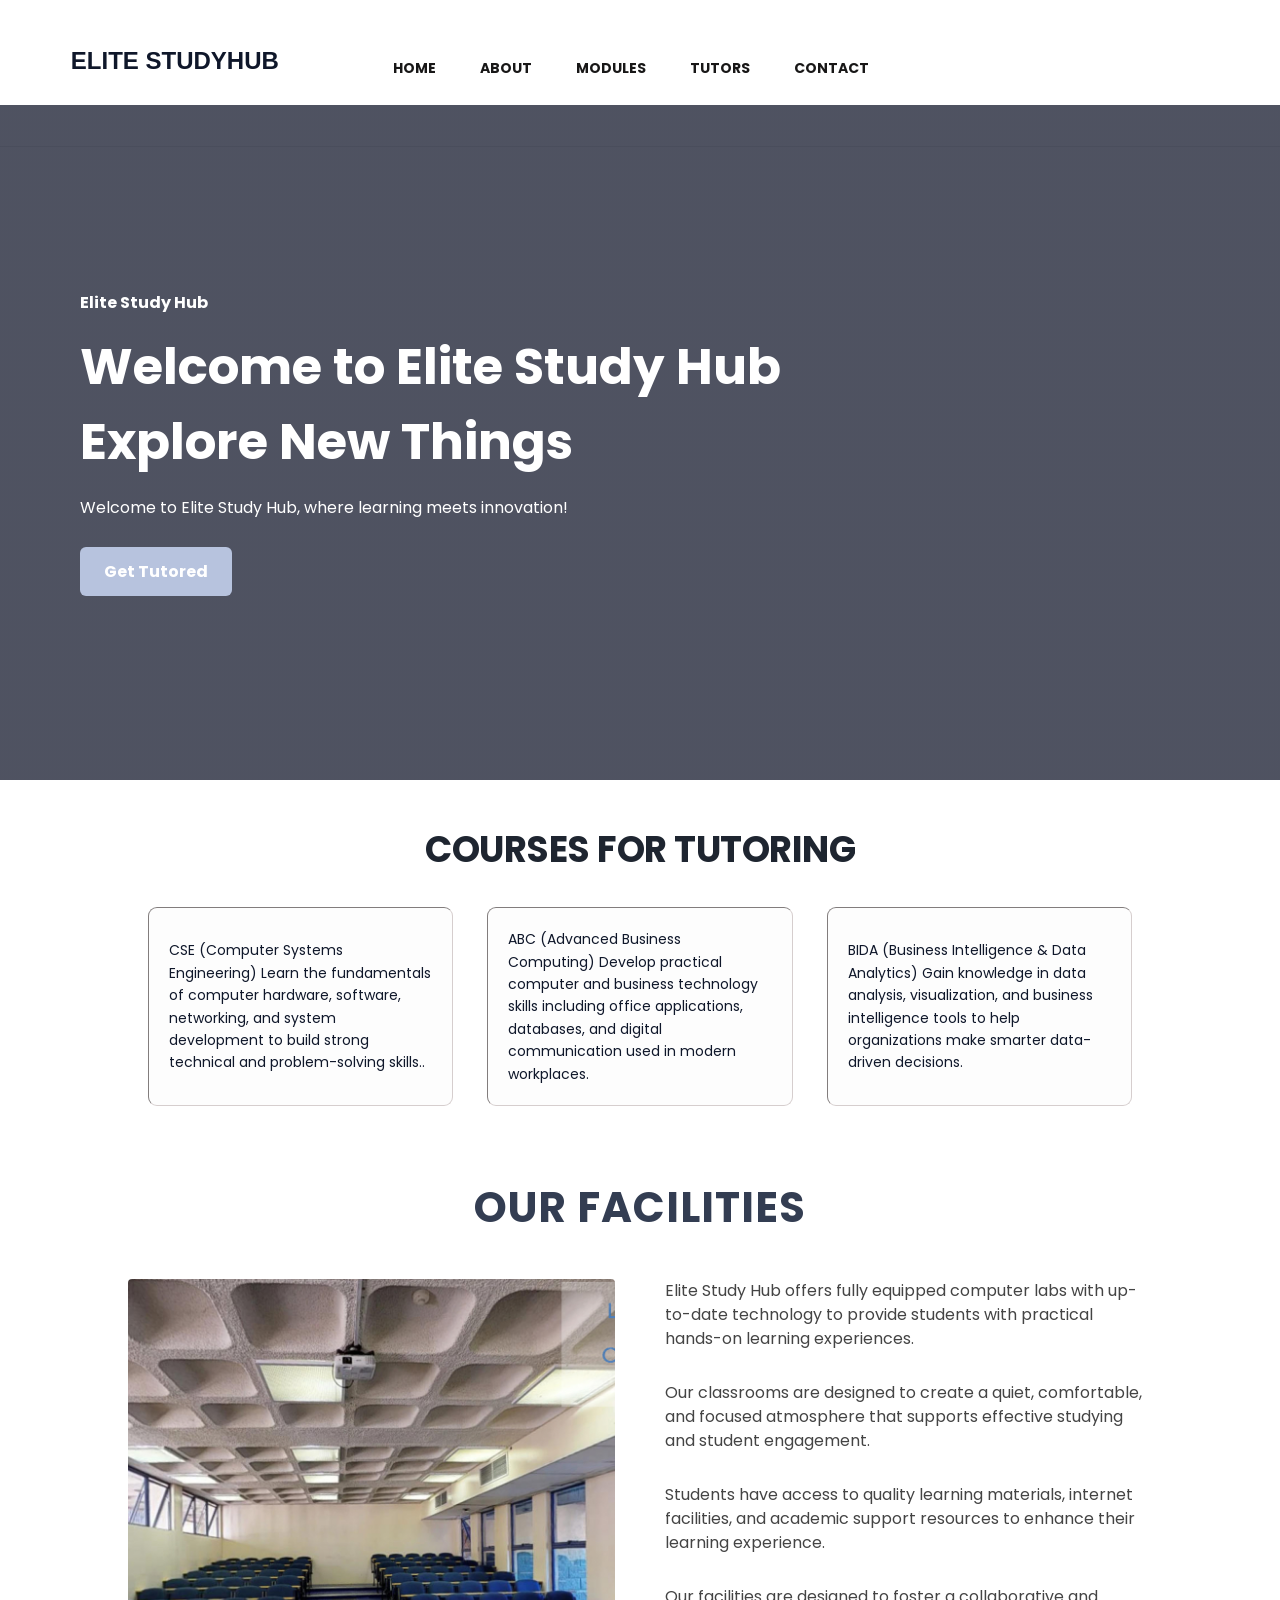
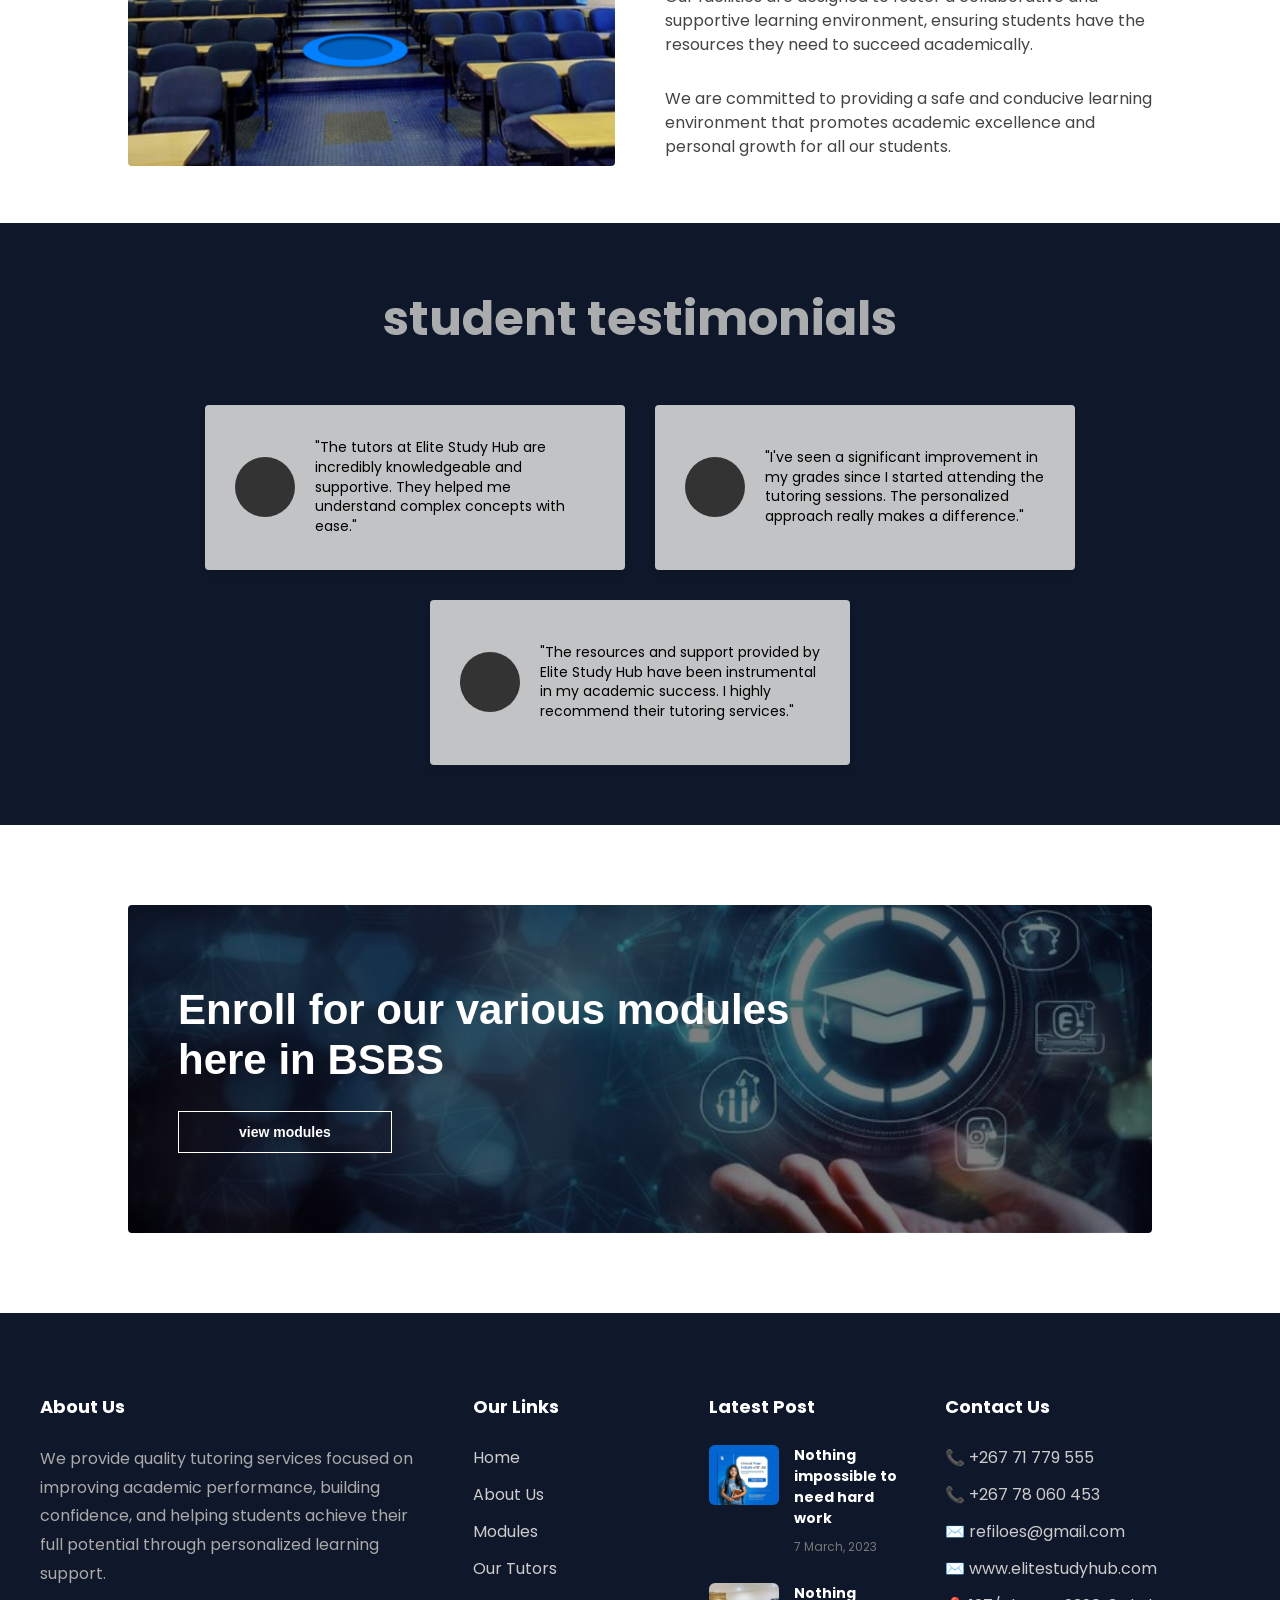
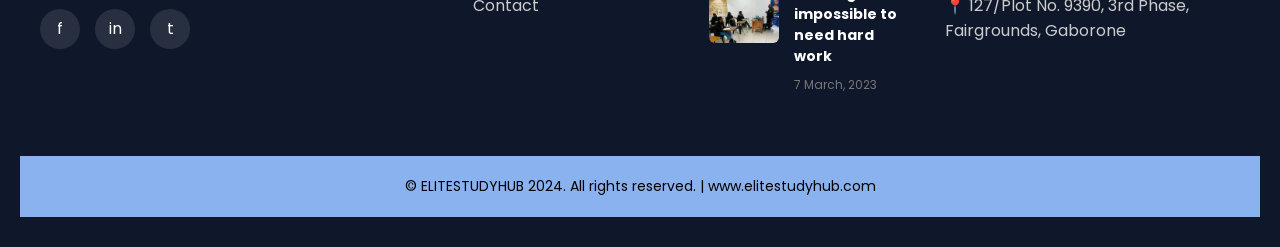
==== commit 7dcec00f: "initial commit" ====
--- a/index.html
+++ b/index.html
@@ -1,171 +1,171 @@
-<!DOCTYPE html>
-<html lang="en">
-<head>
-    <meta charset="UTF-8">
-    <meta name="viewport" content="width=device-width, initial-scale=1.0">
-    <title>Elite Study Hub</title>
-    <link rel="stylesheet" href="styles2.css">
-    <link href="https://fonts.googleapis.com/css2?family=Poppins:ital,wght@0,100;0,200;0,300;0,400;0,500;0,600;0,700;0,800;0,900;1,100;1,200;1,300;1,400;1,500;1,600;1,700;1,800;1,900&display=swap" rel="stylesheet">
-    <link href="https://fonts.googleapis.com/css2?family=Poppins:ital,wght@0,100;0,200;0,300;0,400;0,500;0,600;0,700;0,800;0,900;1,100;1,200;1,300;1,400;1,500;1,600;1,700;1,800;1,900&display=swap" rel="stylesheet">
-    <link rel="stylesheet" href="https://cdnjs.cloudflare.com/ajax/libs/font-awesome/6.0.0/css/all.min.css">
-</head>
-<body>
-
-<!-- NAVBAR -->
-<header>
-    <nav>
-        <div class="logo">ELITE STUDYHUB</div>
-        <div class="nav-links">
-                <ul>
-                  <li><a href="index.html">HOME</a></li>
-                  <li><a href="about.html">ABOUT</a></li>
-                  <li><a href="modules.html">MODULES</a></li>
-                  <li><a href="tutors.html">TUTORS</a></li>
-                  <li><a href="contact.html">CONTACT</a></li>
-                </ul>
-            </div>
-    </nav>
-</header>
-
-<!-- HERO SECTION -->
-<section class="hero">
-    <div class="hero-content">
-        <h4>Elite Study Hub</h4>
-        <h1>Welcome to Elite Study Hub<br>Explore New Things</h1>
-        <p>Welcome to Elite Study Hub, where learning meets innovation!</p>
-        <a href="Modules.html" class="btn-primary">Get Tutored</a>
-    </div>
-</section>
-
-<!-- COURSES SECTION -->
- <main>
- <section class="courses">
-            <h1>courses for tutoring</h1>
-            <div class="grid-3-col">
-                <div class="card">
-                    <p>CSE (Computer Systems Engineering)
-Learn the fundamentals of computer hardware, software, networking, and system development to build strong technical and problem-solving skills..</p>
-                </div>
-                <div class="card">
-                    <p>ABC (Advanced Business Computing)
-Develop practical computer and business technology skills including office applications, databases, and digital communication used in modern workplaces.</p>
-                </div>
-                <div class="card">
-                    <p>BIDA (Business Intelligence & Data Analytics)
-Gain knowledge in data analysis, visualization, and business intelligence tools to help organizations make smarter data-driven decisions.</p>
-                </div>
-            </div>
-        </section>
-
-<!-- FACILITIES SECTION -->
-<section class="facilities">
-            <h2>OUR FACILITIES</h2>
-            <div class="flex-container">
-                <div class="facility-image">
-                    <img src="images/lecture-room.jpg" alt="Facility Image">
-                </div>
-                <div class="facility-text">
-                    <p>Elite Study Hub offers fully equipped computer labs with up-to-date technology to provide students with practical hands-on learning experiences.</p>
-                    <p>Our classrooms are designed to create a quiet, comfortable, and focused atmosphere that supports effective studying and student engagement.</p>
-                    <p>Students have access to quality learning materials, internet facilities, and academic support resources to enhance their learning experience.</p>
-                    <p>Our facilities are designed to foster a collaborative and supportive learning environment, ensuring students have the resources they need to succeed academically.</p>
-                    <p>We are committed to providing a safe and conducive learning environment that promotes academic excellence and personal growth for all our students.</p>  
-                    
-                </div>
-            </div>
-        </section>
-
-<!-- TESTIMONIALS SECTION -->
-<section class="testimonials">
-            <h2>student testimonials</h2>
-            <div class="testimonial-grid">
-                <div class="testimonial-item">
-                    <div class="avatar"></div>
-                    <p>"The tutors at Elite Study Hub are incredibly knowledgeable and supportive. They helped me understand complex concepts with ease."</p>
-                </div>
-                <div class="testimonial-item">
-                    <div class="avatar"></div>
-                    <p>"I've seen a significant improvement in my grades since I started attending the tutoring sessions. The personalized approach really makes a difference."</p>
-                </div>
-                <div class="testimonial-item centered">
-                    <div class="avatar"></div>
-                    <p>"The resources and support provided by Elite Study Hub have been instrumental in my academic success. I highly recommend their tutoring services."</p>
-                </div>
-            </div>
-        </section>
-
-<section class="cta">
-            <h1>Enroll for our various modules here in BSBS</h1>
-            <a href="Modules.html" class="btn-cta">view modules</a>
-        </section>
- </main>
-
- <!-- FOOTER SECTION -->
- <footer class="footer">
-        <div class="footer-container">
-            <!-- About Us -->
-            <div class="footer-col">
-                <h3>About Us</h3>
-                <p class="about-text">
-We provide quality tutoring services focused on improving academic performance, building confidence, and helping students achieve their full potential through personalized learning support.
-                </p>
-                <div class="social-footer">
-                    <a href="https://www.facebook.com/cassper.mt">f</a>
-                    <a href="https://www.linkedin.com/in/refiloe-shawn-motsilenyane-b06b78376/">in</a>
-                    <a href="https://x.com/SRefwayn">t</a>
-                </div>
-            </div>
-            
-            <!-- Our Links -->
-            <div class="footer-col">
-                <h3>Our Links</h3>
-                <ul class="footer-links">
-                    <li><a href="index.html">Home</a></li>
-                    <li><a href="about.html">About Us</a></li>
-                    <li><a href="modules.html">Modules</a></li>
-                    <li><a href="tutors.html">Our Tutors</a></li>
-                    <li><a href="contact.html">Contact</a></li>
-                </ul>
-            </div>
-            
-            <!-- Latest Posts -->
-            <div class="footer-col">
-                <h3>Latest Post</h3>
-                <div class="latest-posts">
-                    <div class="post-item">
-                        <div class="post-image" style="background-image: url('images/socialmedia.jpg');"></div>
-                        <div class="post-info">
-                            <h4>Nothing impossible to need hard work</h4>
-                            <span>7 March, 2023</span>
-                        </div>
-                    </div>
-                    <div class="post-item">
-                        <div class="post-image" style="background-image: url('images/post2.jpg');"></div>
-                        <div class="post-info">
-                            <h4>Nothing impossible to need hard work</h4>
-                            <span>7 March, 2023</span>
-                        </div>
-                    </div>
-                </div>
-            </div>
-            
-            <!-- Contact Us -->
-            <div class="footer-col">
-                <h3>Contact Us</h3>
-                <div class="contact-info-footer">
-                    <p>📞 +267 71 779 555</p>
-                    <p>📞 +267 78 060 453</p>
-                    <p>✉️ refiloes@gmail.com</p>
-                    <p>✉️ www.elitestudyhub.com</p>
-                    <p>📍 127/Plot No. 9390, 3rd Phase, Fairgrounds, Gaborone</p>
-                </div>
-            </div>
-        </div>
-        
-        <!-- Copyright -->
-        <div class="copyright">
-            <p>© ELITESTUDYHUB 2024. All rights reserved. | www.elitestudyhub.com</p>
-        </div>
-    </footer>
-</body>
+<!DOCTYPE html>
+<html lang="en">
+<head>
+    <meta charset="UTF-8">
+    <meta name="viewport" content="width=device-width, initial-scale=1.0">
+    <title>Elite Study Hub</title>
+    <link rel="stylesheet" href="styles2.css">
+    <link href="https://fonts.googleapis.com/css2?family=Poppins:ital,wght@0,100;0,200;0,300;0,400;0,500;0,600;0,700;0,800;0,900;1,100;1,200;1,300;1,400;1,500;1,600;1,700;1,800;1,900&display=swap" rel="stylesheet">
+    <link href="https://fonts.googleapis.com/css2?family=Poppins:ital,wght@0,100;0,200;0,300;0,400;0,500;0,600;0,700;0,800;0,900;1,100;1,200;1,300;1,400;1,500;1,600;1,700;1,800;1,900&display=swap" rel="stylesheet">
+    <link rel="stylesheet" href="https://cdnjs.cloudflare.com/ajax/libs/font-awesome/6.0.0/css/all.min.css">
+</head>
+<body>
+
+<!-- NAVBAR -->
+<header>
+    <nav>
+        <div class="logo">ELITE STUDYHUB</div>
+        <div class="nav-links">
+                <ul>
+                  <li><a href="index.html">HOME</a></li>
+                  <li><a href="about.html">ABOUT</a></li>
+                  <li><a href="modules.html">MODULES</a></li>
+                  <li><a href="tutors.html">TUTORS</a></li>
+                  <li><a href="contact.html">CONTACT</a></li>
+                </ul>
+            </div>
+    </nav>
+</header>
+
+<!-- HERO SECTION -->
+<section class="hero">
+    <div class="hero-content">
+        <h4>Elite Study Hub</h4>
+        <h1>Welcome to Elite Study Hub<br>Explore New Things</h1>
+        <p>Welcome to Elite Study Hub, where learning meets innovation!</p>
+        <a href="Modules.html" class="btn-primary">Get Tutored</a>
+    </div>
+</section>
+
+<!-- COURSES SECTION -->
+ <main>
+ <section class="courses">
+            <h1>courses for tutoring</h1>
+            <div class="grid-3-col">
+                <div class="card">
+                    <p>CSE (Computer Systems Engineering)
+Learn the fundamentals of computer hardware, software, networking, and system development to build strong technical and problem-solving skills..</p>
+                </div>
+                <div class="card">
+                    <p>ABC (Advanced Business Computing)
+Develop practical computer and business technology skills including office applications, databases, and digital communication used in modern workplaces.</p>
+                </div>
+                <div class="card">
+                    <p>BIDA (Business Intelligence & Data Analytics)
+Gain knowledge in data analysis, visualization, and business intelligence tools to help organizations make smarter data-driven decisions.</p>
+                </div>
+            </div>
+        </section>
+
+<!-- FACILITIES SECTION -->
+<section class="facilities">
+            <h2>OUR FACILITIES</h2>
+            <div class="flex-container">
+                <div class="facility-image">
+                    <img src="images/lecture-room.jpg" alt="Facility Image">
+                </div>
+                <div class="facility-text">
+                    <p>Elite Study Hub offers fully equipped computer labs with up-to-date technology to provide students with practical hands-on learning experiences.</p>
+                    <p>Our classrooms are designed to create a quiet, comfortable, and focused atmosphere that supports effective studying and student engagement.</p>
+                    <p>Students have access to quality learning materials, internet facilities, and academic support resources to enhance their learning experience.</p>
+                    <p>Our facilities are designed to foster a collaborative and supportive learning environment, ensuring students have the resources they need to succeed academically.</p>
+                    <p>We are committed to providing a safe and conducive learning environment that promotes academic excellence and personal growth for all our students.</p>  
+                    
+                </div>
+            </div>
+        </section>
+
+<!-- TESTIMONIALS SECTION -->
+<section class="testimonials">
+            <h2>student testimonials</h2>
+            <div class="testimonial-grid">
+                <div class="testimonial-item">
+                    <div class="avatar"></div>
+                    <p>"The tutors at Elite Study Hub are incredibly knowledgeable and supportive. They helped me understand complex concepts with ease."</p>
+                </div>
+                <div class="testimonial-item">
+                    <div class="avatar"></div>
+                    <p>"I've seen a significant improvement in my grades since I started attending the tutoring sessions. The personalized approach really makes a difference."</p>
+                </div>
+                <div class="testimonial-item centered">
+                    <div class="avatar"></div>
+                    <p>"The resources and support provided by Elite Study Hub have been instrumental in my academic success. I highly recommend their tutoring services."</p>
+                </div>
+            </div>
+        </section>
+
+<section class="cta">
+            <h1>Enroll for our various modules here in BSBS</h1>
+            <a href="Modules.html" class="btn-cta">view modules</a>
+        </section>
+ </main>
+
+ <!-- FOOTER SECTION -->
+ <footer class="footer">
+        <div class="footer-container">
+            <!-- About Us -->
+            <div class="footer-col">
+                <h3>About Us</h3>
+                <p class="about-text">
+We provide quality tutoring services focused on improving academic performance, building confidence, and helping students achieve their full potential through personalized learning support.
+                </p>
+                <div class="social-footer">
+                    <a href="https://www.facebook.com/cassper.mt">f</a>
+                    <a href="https://www.linkedin.com/in/refiloe-shawn-motsilenyane-b06b78376/">in</a>
+                    <a href="https://x.com/SRefwayn">t</a>
+                </div>
+            </div>
+            
+            <!-- Our Links -->
+            <div class="footer-col">
+                <h3>Our Links</h3>
+                <ul class="footer-links">
+                    <li><a href="index.html">Home</a></li>
+                    <li><a href="about.html">About Us</a></li>
+                    <li><a href="modules.html">Modules</a></li>
+                    <li><a href="tutors.html">Our Tutors</a></li>
+                    <li><a href="contact.html">Contact</a></li>
+                </ul>
+            </div>
+            
+            <!-- Latest Posts -->
+            <div class="footer-col">
+                <h3>Latest Post</h3>
+                <div class="latest-posts">
+                    <div class="post-item">
+                        <div class="post-image" style="background-image: url('images/socialmedia.jpg');"></div>
+                        <div class="post-info">
+                            <h4>Nothing impossible to need hard work</h4>
+                            <span>7 March, 2023</span>
+                        </div>
+                    </div>
+                    <div class="post-item">
+                        <div class="post-image" style="background-image: url('images/post2.jpg');"></div>
+                        <div class="post-info">
+                            <h4>Nothing impossible to need hard work</h4>
+                            <span>7 March, 2023</span>
+                        </div>
+                    </div>
+                </div>
+            </div>
+            
+            <!-- Contact Us -->
+            <div class="footer-col">
+                <h3>Contact Us</h3>
+                <div class="contact-info-footer">
+                    <p>📞 +267 71 779 555</p>
+                    <p>📞 +267 78 060 453</p>
+                    <p>✉️ refiloes@gmail.com</p>
+                    <p>✉️ www.elitestudyhub.com</p>
+                    <p>📍 127/Plot No. 9390, 3rd Phase, Fairgrounds, Gaborone</p>
+                </div>
+            </div>
+        </div>
+        
+        <!-- Copyright -->
+        <div class="copyright">
+            <p>© ELITESTUDYHUB 2024. All rights reserved. | www.elitestudyhub.com</p>
+        </div>
+    </footer>
+</body>
 </html>
--- a/styles2.css
+++ b/styles2.css
@@ -1,1515 +1,1515 @@
-* {
-    margin: 0;
-    padding: 0;
-    box-sizing: border-box;
-    font-family: "Poppins", sans-serif;
-}
-
-/* NAVBAR */
-header {
-    background: white;
-    padding: 15px 50px;
-    border-bottom: 1px solid #eee;
-}
-
-nav ul {
-    display: flex;
-    list-style: none;
-    gap: 20px;
-    cursor: pointer;
-}
-
-nav{
-    display: flex;
-    padding: 2% 6%;
-    justify-content: space-between;
-    align-items: center;
-}
-
-.nav-links{
-    list-style: none;
-    display: inline-block;
-    padding: 8px 12px;
-    position: center;
-    text-align: right;
-    padding-right: 40px;
-}
-
-.nav-links ul{
-    margin-right: 6.3cm;
-    padding-bottom: 10px;
-    position: center    ;
-    }
-.nav-links ul li{
-    list-style: none;
-    display: inline-block;
-    padding: 8px 12px;
-    position: relative;
-}
-
-.nav-links ul li a{
-    color: rgb(24, 23, 23);
-    text-decoration: none;
-    font-size: 14px;
-    font-weight: 650;
-    transition: color 0.2s ease;
-    text-align: center;
-    }
-.nav-links ul li::after{
-    content: '';
-    width: 0%;
-    height: 2px;
-    background: #0f172a;
-    display: block;
-    margin: auto;
-    transition: 0.5s;
-}
-.nav-links ul li:hover::after{
-    width: 100%;}
-
-.nav-links a:hover {
-    color:  #30519d;
-}
-.logo {
-    color:  #0f172a;
-    font-size: 24px;
-    font-weight: 800;
-    margin-top: -25px;
-    margin-left: -50px;
-}
-
-.btn {
-    padding: 10px 15px;
-    border: none;
-    background: rgb(71, 185, 230);
-    color: white;
-    cursor: pointer;
-}
-.courses {
-    display: flex;
-    flex-direction: column;   /* Stacks the h1 and the p vertically */
-    align-items: center;       /* Centers them horizontally on the screen */
-    text-align: center;        /* Ensures text wraps perfectly in the center */
-    width: 100%;
-    padding: 60px 20px 20px 20px; /* Generous top breathing room */
-    box-sizing: border-box;
-    font-family: 'Montserrat', sans-serif;
-}
-
-/* Main Bold Title */
-.courses h1 {
-    font-size: 42px;           /* Large, premium display size */
-    font-weight: 800;          /* Extra bold/heavy weight matching the mockup image */
-    color: #1e2530;            /* Rich dark slate tint */
-    margin: 0 0 12px 0;        /* Tight gap separating the title from the text below */
-    letter-spacing: -0.5px;
-}
-
-/* HERO */
-.hero {
-    height: 75vh;
-    background-image:  linear-gradient(rgba(4, 9, 30, 0.7), rgba(4, 9, 30, 0.7)), url(images/arie.jpg);
-    background-size: cover;
-    background-position: center;
-    display: flex;
-    align-items: center;
-    color: white;
-    padding-left: 80px;
-    margin-top: -50px;
-    position: relative;
-    top: 8px;
-}
-
-.hero-content h1 {
-    font-size: 50px;
-    margin: 15px 0;
-}
-
-.btn-primary {
-    padding: 12px 24px;
-    background: #b7c3de;
-    border: none;
-    color: white;
-    font-weight: 700;
-    margin-top: 27px;
-    cursor: pointer;
-    display: inline-block;
-    text-decoration: none;
-    text-align: center;
-    border-radius: 6px;
-    transition: background-color 0.3s ease, 
-                transform 0.3s cubic-bezier(0.25, 0.46, 0.45, 0.94), 
-                box-shadow 0.3s ease;
-}
-
-.btn-primary:hover {
-    background: #9aaec7;
-    transform: translateY(-3px);
-    box-shadow: 0 6px 15px rgba(183, 195, 222, 0.4);
-}
-
-.btn-primary:active {
-    transform: translateY(-1px);
-    box-shadow: 0 3px 8px rgba(183, 195, 222, 0.4);
-}
-
-/* COURSES */
-
-.courses {
-    width: 80%;
-    margin: auto;
-    text-align: center;
-    padding-top: 50px;
-}
-
-.courses h1 {
-    font-size: 36px;
-    font-weight: 700;
-    text-transform: uppercase;
-    margin-bottom: 30px;
-}
-
-.grid-3-col {
-    display: flex;
-    justify-content: space-between;
-    gap: 20px;
-}
-
-.card {
-    flex-basis: 31%;
-    background: #fdfdfd;
-    border: 1px inset #d6cece; 
-    padding: 20px;
-    box-sizing: border-box;
-    transition: transform 0.3s ease, box-shadow 0.3s ease; 
-    cursor: pointer;
-    display: flex;
-    align-items: center;
-    min-height: 170px;
-    border-radius: 9px;
-}
-
-.card p {
-    font-size: 14px;
-    color:#0f172a;
-    line-height: 1.6;
-    text-align: left;
-}
-
-.card:hover {
-    transform: translateY(-10px); 
-    box-shadow: 0 10px 20px rgba(0,0,0,0.2); 
-    background: #6e737d; 
-
-}
-
-.facilities {
-    width: 80%;
-    margin: 50px auto;
-    text-align: center;
-    font-family: 'Montserrat', sans-serif;
-}
-
-.facilities h2 {
-    font-size: 42px;
-    color: #333d52;
-    margin-bottom: 40px;
-    letter-spacing: 1px;
-}
-
-.flex-container {
-    display: flex;
-    align-items: flex-start;
-    justify-content: center;
-    gap: 50px;
-}
-
-.facility-image {
-    flex: 1;
-    max-width: 500px;
-}
-
-.facility-image img {
-    width: 100%;
-    height: auto;
-    border-radius: 4px;
-    background-color: #f0f0f0;
-}
-
-.facility-text {
-    flex: 1;
-    text-align: left;
-    display: flex;
-    flex-direction: column;
-    gap: 30px;
-}
-
-.facility-text p {
-    font-size: 16px;
-    line-height: 1.5;
-    color: #444;
-    margin: 0;
-}
-.features {
-    display: flex;
-    justify-content: space-around;
-    padding: 40px;
-    background: #f7f7f7;
-}
-
-.feature-box {
-    text-align: center;
-    width: 30%;
-}
-
-.testimonials {
-    padding: 60px 20px;
-    text-align: center;
-    background-color: #0f172a; 
-}
-
-.testimonials h2 {
-    font-size: 48px;
-    font-weight: 700;
-    text-transform: lowercase;
-    color: #abacad;
-    margin-bottom: 50px;
-}
-
-.testimonial-grid {
-    display: flex;
-    flex-wrap: wrap; 
-    justify-content: center; 
-    gap: 30px; 
-    max-width: 1000px;
-    margin: 0 auto;
-}
-
-.testimonial-item {
-    flex: 0 1 420px; 
-    background-color: #c2c3c5; 
-    border-radius: 60px;
-    padding: 30px;
-    display: flex;
-    align-items: center;
-    gap: 20px;
-    text-align: left;
-    min-height: 165px;
-    box-sizing: border-box;
-    transition: all 0.3s ease-in-out;
-    cursor: pointer;
-    box-shadow: 0 4px 6px rgba(0, 0, 0, 0.05);
-    border-radius: 4px;
-}
-
-.avatar {
-    width: 60px;
-    height: 60px;
-    background-color: #333; 
-    border-radius: 50%; 
-    flex-shrink: 0; 
-    position: relative;
-    overflow: hidden;
-}
-
-.testimonial-item p {
-    font-size: 14px;
-    line-height: 1.4;
-    color: #000;
-    margin: 0;
-}
-
-.testimonial-item.centered {
-    margin: 0 auto; 
-}
-
-.cta {
-    background-image: linear-gradient(rgba(0, 0, 0, 0.5), rgba(0, 0, 0, 0.5)), url('images/ref.jpg');
-    background-size: cover;
-    background-position: center;
-    width: 80%;
-    margin: 80px auto;
-    padding: 80px 50px;
-    border-radius: 4px;
-    text-align: left;
-    box-sizing: border-box;
-    display: flex;
-    flex-direction: column;
-    gap: 25px;
-}
-
-.cta h1 {
-    color: #fff; 
-    font-size: 42px;
-    font-weight: 800; 
-    line-height: 1.2;
-    max-width: 650px; 
-}
-
-.btn-cta {
-    display: inline-block;
-    width: fit-content;
-    text-decoration: none;
-    color: #fff; 
-    border: 1px solid #fff; 
-    padding: 12px 60px;
-    font-size: 14px;
-    font-weight: 600;
-    background: transparent;
-    transition: all 0.3s ease; 
-}
-
-.btn-cta:hover {
-    background-color: #fff; 
-    color: #000; 
-    transform: translateY(-3px);
-}
-
-@media (max-width: 1024px) {
-    header {
-        padding: 15px 30px;
-    }
-
-    nav {
-        padding: 2% 4%;
-    }
-
-    .nav-links ul {
-        margin-right: 0;
-    }
-
-    .hero {
-        height: 60vh;
-        padding-left: 40px;
-    }
-
-    .hero-content h1 {
-        font-size: 40px;
-    }
-
-    .courses, .facilities, .cta {
-        width: 90%;
-    }
-
-    .grid-3-col {
-        gap: 15px;
-    }
-
-    .card {
-        flex-basis: 48%;
-    }
-
-    .testimonial-grid {
-        gap: 20px;
-    }
-
-    .testimonial-item {
-        flex: 0 1 45%;
-    }
-}
-
-@media (max-width: 768px) {
-    nav {
-        flex-direction: column;
-        gap: 20px;
-        text-align: center;
-    }
-
-    .nav-links {
-        padding-right: 0;
-        text-align: center;
-    }
-
-    .nav-links ul {
-        flex-direction: column;
-        gap: 15px;
-    }
-
-    .logo {
-        margin-top: 0;
-        margin-left: 0;
-    }
-
-    .hero {
-        height: auto;
-        padding: 60px 20px;
-        justify-content: center;
-        text-align: center;
-    }
-
-    .hero-content h1 {
-        font-size: 32px;
-    }
-
-    .grid-3-col {
-        flex-direction: column;
-        gap: 20px;
-    }
-
-    .card {
-        flex-basis: 100%;
-    }
-
-    .flex-container {
-        flex-direction: column;
-        align-items: center;
-        gap: 30px;
-    }
-
-    .facility-image {
-        max-width: 100%;
-    }
-
-    .facility-text {
-        text-align: center;
-    }
-
-    .features {
-        flex-direction: column;
-        align-items: center;
-        gap: 30px;
-        padding: 40px 20px;
-    }
-
-    .feature-box {
-        width: 100%;
-    }
-
-    .testimonial-item {
-        flex: 0 1 100%;
-    }
-
-    .cta {
-        padding: 50px 30px;
-        text-align: center;
-        align-items: center;
-    }
-
-    .cta h1 {
-        font-size: 28px;
-    }
-
-    .btn-cta {
-        width: 100%;
-        box-sizing: border-box;
-        padding: 12px 0;
-    }
-}
-/* Footer */
-        .footer {
-            background: #0f172a;
-            color: #ccc;
-            padding: 80px 20px 30px;
-        }
-        
-        .footer-container {
-            max-width: 1200px;
-            margin: 0 auto;
-            display: grid;
-            grid-template-columns: 2fr 1fr 1fr 1.5fr;
-            gap: 40px;
-        }
-        
-        .footer-col h3 {
-            color: white;
-            margin-bottom: 25px;
-            font-size: 18px;
-        }
-        
-        .about-text {
-            color: #aaa;
-            line-height: 1.8;
-        }
-        
-        .footer-links {
-            list-style: none;
-        }
-        
-        .footer-links li {
-            margin-bottom: 12px;
-        }
-        
-        .footer-links a {
-            color: #ccc;
-            text-decoration: none;
-            transition: color 0.3s;
-        }
-        
-        .footer-links a:hover {
-            color: #332419;
-        }
-        
-        .latest-posts {
-            display: flex;
-            flex-direction: column;
-            gap: 25px;
-        }
-        
-        .post-item {
-            display: flex;
-            gap: 15px;
-        }
-        
-        .post-image {
-            width: 70px;
-            height: 60px;
-            background-size: cover;
-            border-radius: 6px;
-            flex-shrink: 0;
-        }
-        
-        .post-info h4 {
-            font-size: 14px;
-            color: white;
-            margin-bottom: 4px;
-        }
-        
-        .post-info span {
-            font-size: 12px;
-            color: #777;
-        }
-        
-        .contact-info-footer {
-            color: #ccc;
-        }
-        
-        .contact-info-footer p {
-            margin-bottom: 12px;
-            display: flex;
-            align-items: center;
-            gap: 10px;
-        }
-        
-        .social-footer {
-            display: flex;
-            gap: 15px;
-            margin-top: 20px;
-        }
-        
-        .social-footer a {
-            width: 40px;
-            height: 40px;
-            background: rgba(255,255,255,0.1);
-            border-radius: 50%;
-            display: flex;
-            align-items: center;
-            justify-content: center;
-            color: white;
-            text-decoration: none;
-        }
-        
-        .copyright {
-            background: #8ab2ee;
-            color: rgb(0, 0, 0);
-            text-align: center;
-            padding: 20px 0;
-            margin-top: 60px;
-            font-size: 14px;
-        }
-
-@media (max-width: 1024px) {
-    .footer {
-        padding: 60px 30px 30px;
-    }
-
-    .footer-container {
-        grid-template-columns: 1fr 1fr;
-        gap: 30px;
-    }
-}
-
-@media (max-width: 600px) {
-    .footer {
-        padding: 40px 20px 20px;
-    }
-
-    .footer-container {
-        grid-template-columns: 1fr;
-        gap: 35px;
-    }
-
-    .footer-col h3 {
-        margin-bottom: 15px;
-    }
-
-    .latest-posts {
-        gap: 20px;
-    }
-
-    .copyright {
-        margin-top: 40px;
-        padding: 15px 10px;
-    }
-}
-
-/* ABOUT US */
-
-.sub-hero {
-    height: 50vh;
-    width: 100%;
-    background-image: linear-gradient(rgba(4, 9, 30, 0.7), rgba(4, 9, 30, 0.7)), url(images/about.jpg);
-    background-size: cover;
-    background-position: center;
-    text-align: center;
-    color: #fff; 
-    padding-left: 80px;
-    margin-top: -50px;
-    position: relative;
-    top: 8px;
-}
-
-.sub-hero h1{
-    font-size: 50px;
-    padding-top: 10%;
-}
-
-.about-us {
-    margin: auto;
-    width: 80%;
-    padding-top: 60px;
-    padding-bottom: 50px;
-}
-
-.about-col{
-    padding: 30px 2px;
-    flex-basis: 48%;
-}
-
-.about-col img{
-    width: 80%;
-    height: 50%;
-    margin-left: 35px;
-    float: right;
-}
-
-.about-col h1{
-    padding-top: 0;
-}
-
-.about-col p{
-    padding: 15px 0 25px;
-}
-
-.about-us {
-    width: 80%;
-    margin: 80px auto;
-    font-family: 'Montserrat', sans-serif;
-    box-sizing: border-box;
-}
-
-.row {
-    display: flex;
-    align-items: stretch;
-    justify-content: space-between;
-    gap: 60px;
-    margin-top: -87px;
-}
-
-.about-col {
-    flex: 1;
-}
-
-.text-side {
-    text-align: left;
-    display: flex;
-    flex-direction: column;
-    justify-content: center;
-}
-
-.text-side h1 {
-    font-size: 42px;
-    font-weight: 800;
-    color: #333d52;
-    margin-bottom: 30px;
-    letter-spacing: 0.5px;
-}
-
-.text-side p {
-    font-size: 16px;
-    line-height: 1.6;
-    color: #444;
-    margin-bottom: 15px;
-}
-
-.text-side p:last-child {
-    margin-bottom: 0;
-}
-
-.image-side img {
-    width: 100%;
-    height: 100%;
-    object-fit: cover;
-    display: block;
-    border-radius: 4px;
-    background-color: #d9e2f3;
-    min-height: 400px;
-}
-
-.why-choose-us-container {
-    width: 80%;
-    margin: 80px auto;
-    text-align: center;
-    font-family: 'Montserrat', sans-serif;
-    box-sizing: border-box;
-}
-
-.top-boxes {
-    display: flex;
-    justify-content: space-between;
-    gap: 25px;
-    margin-bottom: 60px;
-    margin-top: -60px;
-}
-
-.top-boxes .box {
-    flex: 1;
-    background-color: #0f172a;
-    border-radius: 21px;
-    padding: 35px 20px;
-    font-size: 17px;
-    font-weight: 400;
-    color: #e2dbdb;
-    display: flex;
-    align-items: center;
-    justify-content: center;
-}
-
-.why-choose-us-container h2 {
-    font-size: 42px;
-    font-weight: 800;
-    color: #333d52;
-    text-transform: lowercase;
-    margin-bottom: 50px;
-}
-
-.why-section {
-    display: flex;
-    flex-wrap: wrap;
-    justify-content: center;
-    gap: 40px;
-    max-width: 950px;
-    margin: 0 auto;
-}
-
-.text-box {
-    flex: 0 1 420px;
-    background-color: #0f172a;
-    border-radius: 21px;
-    padding: 30px;
-    text-align: left;
-    font-size: 14px;
-    line-height: 1.5;
-    color: #dfd2d2;
-    box-sizing: border-box;
-    min-height: 140px;
-    transition: transform 0.3s ease, box-shadow 0.3s ease;
-}
-
-.text-box:hover {
-    transform: translateY(-5px);
-    box-shadow: 0 8px 16px rgba(0,0,0,0.1);
-}
-
-.partners-section {
-    width: 80%;
-    margin: 80px auto;
-    text-align: center;
-    font-family: 'Montserrat', sans-serif;
-    box-sizing: border-box;
-}
-
-.centered-header {
-    font-size: 42px;
-    font-weight: 800;
-    color: #333d52;
-    margin-bottom: 60px;
-    letter-spacing: 0.5px;
-}
-
-.partners-grid {
-    display: flex;
-    justify-content: space-around;
-    align-items: center;
-    gap: 30px;
-    flex-wrap: wrap;
-}
-
-.partners-logo-row {
-    display: flex;
-    justify-content: space-around;
-    align-items: center;
-    gap: 40px;
-    flex-wrap: wrap;
-}
-
-.logo-item {
-    width: 160px;
-    height: 80px;
-    display: flex;
-    align-items: center;
-    justify-content: center;
-    background: transparent;
-    box-sizing: border-box;
-    cursor: pointer;
-}
-
-.logo-item img {
-    max-width: 100%;
-    max-height: 100%;
-    object-fit: contain;
-    background: transparent;
-}
-
-.logo-item:hover img {
-    opacity: 1;
-    filter: grayscale(0%);
-    transform: scale(1.08);
-}
-
-@media (max-width: 1024px) {
-    .row {
-        gap: 40px;
-    }
-
-    .text-side h1 {
-        font-size: 36px;
-    }
-
-    .top-boxes {
-        gap: 15px;
-    }
-
-    .top-boxes .box {
-        font-size: 15px;
-        padding: 25px 15px;
-    }
-
-    .why-choose-us-container h2,
-    .centered-header {
-        font-size: 36px;
-    }
-
-    .why-section {
-        gap: 20px;
-    }
-
-    .text-box {
-        flex: 0 1 45%;
-    }
-}
-
-@media (max-width: 768px) {
-    .sub-hero {
-        padding-left: 20px;
-        height: 30vh;
-    }
-
-    .sub-hero h1 {
-        font-size: 36px;
-        padding-top: 15%;
-    }
-
-    .about-us,
-    .why-choose-us-container,
-    .partners-section {
-        width: 90%;
-        margin: 50px auto;
-    }
-
-    .row {
-        flex-direction: column;
-        gap: 30px;
-        margin-top: 0;
-    }
-
-    .text-side {
-        text-align: center;
-    }
-
-    .text-side h1 {
-        font-size: 32px;
-        margin-bottom: 20px;
-    }
-
-    .image-side img {
-        min-height: 300px;
-    }
-
-    .top-boxes {
-        flex-direction: column;
-        gap: 15px;
-        margin-top: 0;
-    }
-
-    .why-choose-us-container h2,
-    .centered-header {
-        font-size: 32px;
-        margin-bottom: 30px;
-    }
-
-    .text-box {
-        flex: 0 1 100%;
-        min-height: auto;
-    }
-
-    .partners-logo-row {
-        gap: 30px;
-        justify-content: center;
-    }
-
-    .logo-item {
-        width: 140px;
-        height: 70px;
-    }
-}
-
-  /* contact */
-.join-us-header {
-    display: flex;
-    flex-direction: column;
-    align-items: center;
-    text-align: center;
-    width: 100%;
-    padding: 60px 20px 20px 20px;
-    box-sizing: border-box;
-    font-family: 'Montserrat', sans-serif;
-}
-
-.join-us-header h1 {
-    font-size: 42px;
-    font-weight: 800;
-    color: #1e2530;
-    margin: 0 0 12px 0;
-    letter-spacing: -0.5px;
-}
-
-.join-us-header p {
-    font-size: 16px;
-    font-weight: 700;
-    color: #1e2530;
-    max-width: 650px;
-    line-height: 1.5;
-    margin: 0;
-}
-
-.info-container {
-    max-width: 1100px;
-    margin: 50px auto 50px;
-    display: grid;
-    grid-template-columns: repeat(auto-fit, minmax(300px, 1fr));
-    gap: 20px;
-    padding: 0 20px;
-}
-
-.info-card {
-    background: #0f172a;
-    color: white;
-    padding: 40px;
-    border-radius: 15px;
-    text-align: center;
-    transition: transform 0.3s ease;
-}
-
-.info-card:hover {
-    transform: translateY(-5px);
-}
-
-.info-card i {
-    color: var(--primary-orange);
-    font-size: 2rem;
-    margin-bottom: 15px;
-}
-
-.info-card h3 { 
-    margin-bottom: 10px; 
-}
-
-.info-card p { 
-    color: var(--text-gray); 
-    font-size: 0.9rem; 
-}
-
-.location {
-    width: 80%;
-    margin: 40px auto;
-    padding: 0px;
-    background-color: #d9e2f3; 
-    border: none;
-    border-radius: 15px; 
-    overflow: hidden;
-}
-
-.location iframe {
-    width: 100%;
-    height: 400px;
-    display: block;
-    border-radius: 10px;
-}
-
-.form-section {
-    display: flex;
-    justify-content: space-between;
-    align-items: flex-start;
-    gap: 60px;
-    width: 85%;
-    max-width: 1200px;
-    margin: 80px auto;
-    font-family: 'Montserrat', sans-serif;
-    box-sizing: border-box;
-}
-
-.form-left {
-    flex: 1;
-    min-width: 50%;
-}
-
-.form-header h2 {
-    width: 100%;
-    font-size: 32px;
-    font-weight: 700;
-    color: #2c3647;
-    margin: 0 0 10px 0;
-}
-
-.form-header p {
-    font-size: 14px;
-    line-height: 1.6;
-    color: #707a8a;
-    margin: 0 0 30px 0;
-}
-
-.contact-form {
-    display: grid;
-    grid-template-columns: repeat(2, 1fr);
-    gap: 20px;
-}
-
-.contact-form input,
-.contact-form textarea {
-    width: 100%;
-    padding: 14px 18px;
-    font-size: 14px;
-    font-family: inherit;
-    background-color: #f8fafc;
-    border: 1px solid #e2e8f0;
-    border-radius: 6px;
-    box-sizing: border-box;
-    color: #334155;
-    transition: border-color 0.2s ease, box-shadow 0.2s ease;
-}
-
-.contact-form input:focus,
-.contact-form textarea:focus {
-    outline: none;
-    border-color: #0f172a;
-    background-color: #ffffff;
-}
-
-.contact-form textarea,
-.contact-form .btn-submit {
-    grid-column: span 2; 
-}
-
-.contact-form textarea {
-    height: 140px;
-    resize: vertical;
-}
-
-.btn-submit {
-    background-color: #0f172a;
-    color: #ffffff;
-    font-size: 14px;
-    font-weight: 700;
-    text-transform: uppercase;
-    letter-spacing: 0.5px;
-    border: none;
-    padding: 16px;
-    border-radius: 6px;
-    cursor: pointer;
-    transition: background-color 0.2s ease, transform 0.1s ease;
-}
-
-.btn-submit:hover {
-    background-color: #5f4f4d;
-}
-
-.btn-submit:active {
-    transform: scale(0.99);
-}
-
-.trial-box {
-    flex: 1;
-    max-width: 420px;
-    padding-top: 50px;
-}
-
-.trial-box p {
-    color: #292746;
-    font-weight: 700;
-    font-size: 13px;
-    letter-spacing: 1px;
-    text-transform: uppercase;
-    margin: 0 0 12px 0;
-}
-
-.trial-box h2 {
-    font-size: 34px;
-    font-weight: 800;
-    line-height: 1.3;
-    color: #2c3647;
-    margin: 0 0 16px 0;
-}
-
-.trial-box span {
-    display: block;
-    font-size: 14px;
-    line-height: 1.6;
-    color: #707a8a;
-}
-
-.thank-you-box {
-    display: none;
-    text-align: center;
-    padding: 40px 20px;
-    background-color: #f8fafc;
-    border: 2px dashed #11d85a;
-    border-radius: 12px;
-    box-sizing: border-box;
-    animation: popIn 0.4s cubic-bezier(0.175, 0.885, 0.32, 1.275) forwards;
-}
-
-.success-icon {
-    width: 60px;
-    height: 60px;
-    background-color: #2ec4b6;
-    color: white;
-    font-size: 30px;
-    font-weight: bold;
-    line-height: 60px;
-    border-radius: 50%;
-    margin: 0 auto 20px auto;
-}
-
-.thank-you-box h3 {
-    font-size: 26px;
-    color: #2c3647;
-    margin: 0 0 10px 0;
-    font-weight: 800;
-}
-
-.thank-you-box p {
-    font-size: 15px;
-    line-height: 1.6;
-    color: #707a8a;
-    margin: 0;
-}
-
-.form-left.submitted #quoteForm {
-    display: none;
-}
-
-.form-left.submitted #thankYouMessage {
-    display: block;
-}
-
-@keyframes popIn {
-    0% {
-        opacity: 0;
-        transform: scale(0.9) translateY(10px);
-    }
-    100% {
-        opacity: 1;
-        transform: scale(1) translateY(0);
-    }
-}
-
-@media (max-width: 768px) {
-    .form-section {
-        flex-direction: column-reverse;
-        gap: 40px;
-    }
-    
-    .trial-box {
-        max-width: 100%;
-        padding-top: 0;
-    }
-    
-    .contact-form {
-        grid-template-columns: 1fr;
-    }
-    
-    .contact-form textarea,
-    .contact-form .btn-submit {
-        grid-column: span 1;
-    }
-}
-
- /* modules & our tutors */
- .tutors-header {
-    display: flex;
-    flex-direction: column;
-    align-items: center;
-    text-align: center;
-    width: 100%;
-    padding: 60px 20px 20px 20px;
-    box-sizing: border-box;
-    font-family: 'Montserrat', sans-serif;
-}
-
-.tutors-header h1 {
-    font-size: 42px;
-    font-weight: 800;
-    color: #1e2530;
-    margin: 0 0 12px 0;
-    letter-spacing: -0.5px;
-}
-
-.courses-header {
-    display: flex;
-    flex-direction: column;
-    align-items: center;
-    text-align: center;
-    width: 100%;
-    padding: 60px 20px 20px 20px;
-    box-sizing: border-box;
-    font-family: 'Montserrat', sans-serif;
-}
-
-.courses-header h1 {
-    font-size: 42px;
-    font-weight: 800;
-    color: #1e2530;
-    margin: 0 0 12px 0;
-    letter-spacing: -0.5px;
-}
-
-.courses-section {
-    width: 80%;
-    margin: 60px auto;
-    font-family: 'Montserrat', sans-serif;
-    box-sizing: border-box;
-}
-
-.section-container {
-    max-width: 1200px;
-    margin: 0 auto;
-}
-
-.courses-grid {
-    display: grid;
-    grid-template-columns: repeat(auto-fit, minmax(320px, 1fr));
-    gap: 30px;
-}
-
-.course-card {
-    background-color: #f4f7fc;
-    border-radius: 20px;
-    overflow: hidden;
-    box-shadow: 0 4px 10px rgba(0, 0, 0, 0.04);
-    display: flex;
-    flex-direction: column;
-    transition: transform 0.35s cubic-bezier(0.25, 0.46, 0.45, 0.94), 
-                box-shadow 0.35s ease;
-    cursor: pointer;
-}
-
-.course-card:hover {
-    transform: translateY(-8px);
-    box-shadow: 0 15px 30px rgba(51, 61, 82, 0.12);
-}
-
-.course-image {
-    height: 220px;
-    background-size: cover;
-    background-position: center;
-    background-repeat: no-repeat;
-    position: relative;
-    border-top-left-radius: 20px;
-    border-top-right-radius: 20px;
-}
-
-.course-card:nth-child(1) .course-image { background-color: #2b70c9; }
-.course-card:nth-child(2) .course-image { background-color: #d17b41; }
-.course-card:nth-child(3) .course-image { background-color: #283347; }
-.course-card:nth-child(4) .course-image { background-color: #4a5c7a; }
-.course-card:nth-child(5) .course-image { background-color: #5c88bf; }
-.course-card:nth-child(6) .course-image { background-color: #e08c53; }
-
-.category-badge {
-    position: absolute;
-    top: 15px;
-    right: 15px;
-    background-color: #1e2530;
-    color: #ffffff;
-    font-size: 12px;
-    font-weight: 700;
-    padding: 6px 16px;
-    border-radius: 20px;
-    letter-spacing: 0.3px;
-    box-shadow: 0 2px 6px rgba(0, 0, 0, 0.1);
-}
-
-.course-content {
-    padding: 25px;
-    text-align: left;
-    display: flex;
-    flex-direction: column;
-    flex-grow: 1;
-}
-
-.course-content h3 {
-    font-size: 22px;
-    font-weight: 800;
-    color: #2c3647;
-    margin: 0 0 12px 0;
-}
-
-.course-description {
-    font-size: 14px;
-    line-height: 1.6;
-    color: #707a8a;
-    margin: 0 0 20px 0;
-    flex-grow: 1;
-}
-
-.btn-link {
-    display: inline-block;
-    background-color: #1e2530;
-    color: #d2c5c5;
-    padding: 10px 20px;
-    font-size: 14px;
-    font-weight: 700;
-    text-decoration: none;
-    text-transform: uppercase;
-    letter-spacing: 0.5px;
-    border-radius: 6px;
-    transition: background-color 0.2s ease, transform 0.1s ease;
-}
-
-.btn-link:hover {
-    background-color: #abc0f2;
-    color: #ffffff;
-    transform: translateY(-2px);
-}
-
-.team-message {
-    width: 100%;
-    background-color: #ffffff;
-    padding: 60px 0 80px 0;
-    box-sizing: border-box;
-    font-family: 'Montserrat', sans-serif;
-    position: relative;
-}
-
-.message-container {
-    max-width: 900px;
-    margin: 0 auto;
-    padding: 0 20px;
-    text-align: center;
-}
-
-.message-container h2 {
-    font-size: 38px;
-    font-weight: 800;
-    color: #2c3647;
-    margin: 0 0 24px 0;
-    letter-spacing: -0.5px;
-}
-
-.message-container p {
-    font-size: 16px;
-    line-height: 1.8;
-    color: #4a5568;
-    margin: 0;
-    font-weight: 500;
-}
-
-.team-message::after {
-    content: '';
-    position: absolute;
-    bottom: 0;
-    left: 10%;
-    width: 80%;
-    height: 1px;
-    background-color: #333d52;
-    opacity: 0.2;
-}
-
-@media (max-width: 1024px) {
-    .tutors-header h1,
-    .courses-header h1 {
-        font-size: 36px;
-    }
-
-    .courses-section {
-        width: 90%;
-        margin: 40px auto;
-    }
-
-    .courses-grid {
-        grid-template-columns: repeat(auto-fit, minmax(280px, 1fr));
-        gap: 20px;
-    }
-
-    .message-container {
-        max-width: 90%;
-    }
-
-    .message-container h2 {
-        font-size: 32px;
-    }
-}
-
-@media (max-width: 768px) {
-    .tutors-header,
-    .courses-header {
-        padding: 40px 20px 10px 20px;
-    }
-
-    .tutors-header h1,
-    .courses-header h1 {
-        font-size: 30px;
-    }
-
-    .courses-section {
-        width: 95%;
-        margin: 30px auto;
-    }
-
-    .courses-grid {
-        grid-template-columns: 1fr;
-        gap: 25px;
-    }
-
-    .course-image {
-        height: 200px;
-    }
-
-    .course-content {
-        padding: 20px;
-    }
-
-    .course-content h3 {
-        font-size: 20px;
-    }
-
-    .btn-link {
-        width: 100%;
-        text-align: center;
-        box-sizing: border-box;
-    }
-
-    .team-message {
-        padding: 40px 0 50px 0;
-    }
-
-    .message-container h2 {
-        font-size: 26px;
-        margin-bottom: 16px;
-    }
-
-    .message-container p {
-        font-size: 15px;
-        line-height: 1.7;
-    }
+* {
+    margin: 0;
+    padding: 0;
+    box-sizing: border-box;
+    font-family: "Poppins", sans-serif;
+}
+
+/* NAVBAR */
+header {
+    background: white;
+    padding: 15px 50px;
+    border-bottom: 1px solid #eee;
+}
+
+nav ul {
+    display: flex;
+    list-style: none;
+    gap: 20px;
+    cursor: pointer;
+}
+
+nav{
+    display: flex;
+    padding: 2% 6%;
+    justify-content: space-between;
+    align-items: center;
+}
+
+.nav-links{
+    list-style: none;
+    display: inline-block;
+    padding: 8px 12px;
+    position: center;
+    text-align: right;
+    padding-right: 40px;
+}
+
+.nav-links ul{
+    margin-right: 6.3cm;
+    padding-bottom: 10px;
+    position: center    ;
+    }
+.nav-links ul li{
+    list-style: none;
+    display: inline-block;
+    padding: 8px 12px;
+    position: relative;
+}
+
+.nav-links ul li a{
+    color: rgb(24, 23, 23);
+    text-decoration: none;
+    font-size: 14px;
+    font-weight: 650;
+    transition: color 0.2s ease;
+    text-align: center;
+    }
+.nav-links ul li::after{
+    content: '';
+    width: 0%;
+    height: 2px;
+    background: #0f172a;
+    display: block;
+    margin: auto;
+    transition: 0.5s;
+}
+.nav-links ul li:hover::after{
+    width: 100%;}
+
+.nav-links a:hover {
+    color:  #30519d;
+}
+.logo {
+    color:  #0f172a;
+    font-size: 24px;
+    font-weight: 800;
+    margin-top: -25px;
+    margin-left: -50px;
+}
+
+.btn {
+    padding: 10px 15px;
+    border: none;
+    background: rgb(71, 185, 230);
+    color: white;
+    cursor: pointer;
+}
+.courses {
+    display: flex;
+    flex-direction: column;   /* Stacks the h1 and the p vertically */
+    align-items: center;       /* Centers them horizontally on the screen */
+    text-align: center;        /* Ensures text wraps perfectly in the center */
+    width: 100%;
+    padding: 60px 20px 20px 20px; /* Generous top breathing room */
+    box-sizing: border-box;
+    font-family: 'Montserrat', sans-serif;
+}
+
+/* Main Bold Title */
+.courses h1 {
+    font-size: 42px;           /* Large, premium display size */
+    font-weight: 800;          /* Extra bold/heavy weight matching the mockup image */
+    color: #1e2530;            /* Rich dark slate tint */
+    margin: 0 0 12px 0;        /* Tight gap separating the title from the text below */
+    letter-spacing: -0.5px;
+}
+
+/* HERO */
+.hero {
+    height: 75vh;
+    background-image:  linear-gradient(rgba(4, 9, 30, 0.7), rgba(4, 9, 30, 0.7)), url(images/arie.jpg);
+    background-size: cover;
+    background-position: center;
+    display: flex;
+    align-items: center;
+    color: white;
+    padding-left: 80px;
+    margin-top: -50px;
+    position: relative;
+    top: 8px;
+}
+
+.hero-content h1 {
+    font-size: 50px;
+    margin: 15px 0;
+}
+
+.btn-primary {
+    padding: 12px 24px;
+    background: #b7c3de;
+    border: none;
+    color: white;
+    font-weight: 700;
+    margin-top: 27px;
+    cursor: pointer;
+    display: inline-block;
+    text-decoration: none;
+    text-align: center;
+    border-radius: 6px;
+    transition: background-color 0.3s ease, 
+                transform 0.3s cubic-bezier(0.25, 0.46, 0.45, 0.94), 
+                box-shadow 0.3s ease;
+}
+
+.btn-primary:hover {
+    background: #9aaec7;
+    transform: translateY(-3px);
+    box-shadow: 0 6px 15px rgba(183, 195, 222, 0.4);
+}
+
+.btn-primary:active {
+    transform: translateY(-1px);
+    box-shadow: 0 3px 8px rgba(183, 195, 222, 0.4);
+}
+
+/* COURSES */
+
+.courses {
+    width: 80%;
+    margin: auto;
+    text-align: center;
+    padding-top: 50px;
+}
+
+.courses h1 {
+    font-size: 36px;
+    font-weight: 700;
+    text-transform: uppercase;
+    margin-bottom: 30px;
+}
+
+.grid-3-col {
+    display: flex;
+    justify-content: space-between;
+    gap: 20px;
+}
+
+.card {
+    flex-basis: 31%;
+    background: #fdfdfd;
+    border: 1px inset #d6cece; 
+    padding: 20px;
+    box-sizing: border-box;
+    transition: transform 0.3s ease, box-shadow 0.3s ease; 
+    cursor: pointer;
+    display: flex;
+    align-items: center;
+    min-height: 170px;
+    border-radius: 9px;
+}
+
+.card p {
+    font-size: 14px;
+    color:#0f172a;
+    line-height: 1.6;
+    text-align: left;
+}
+
+.card:hover {
+    transform: translateY(-10px); 
+    box-shadow: 0 10px 20px rgba(0,0,0,0.2); 
+    background: #6e737d; 
+
+}
+
+.facilities {
+    width: 80%;
+    margin: 50px auto;
+    text-align: center;
+    font-family: 'Montserrat', sans-serif;
+}
+
+.facilities h2 {
+    font-size: 42px;
+    color: #333d52;
+    margin-bottom: 40px;
+    letter-spacing: 1px;
+}
+
+.flex-container {
+    display: flex;
+    align-items: flex-start;
+    justify-content: center;
+    gap: 50px;
+}
+
+.facility-image {
+    flex: 1;
+    max-width: 500px;
+}
+
+.facility-image img {
+    width: 100%;
+    height: auto;
+    border-radius: 4px;
+    background-color: #f0f0f0;
+}
+
+.facility-text {
+    flex: 1;
+    text-align: left;
+    display: flex;
+    flex-direction: column;
+    gap: 30px;
+}
+
+.facility-text p {
+    font-size: 16px;
+    line-height: 1.5;
+    color: #444;
+    margin: 0;
+}
+.features {
+    display: flex;
+    justify-content: space-around;
+    padding: 40px;
+    background: #f7f7f7;
+}
+
+.feature-box {
+    text-align: center;
+    width: 30%;
+}
+
+.testimonials {
+    padding: 60px 20px;
+    text-align: center;
+    background-color: #0f172a; 
+}
+
+.testimonials h2 {
+    font-size: 48px;
+    font-weight: 700;
+    text-transform: lowercase;
+    color: #abacad;
+    margin-bottom: 50px;
+}
+
+.testimonial-grid {
+    display: flex;
+    flex-wrap: wrap; 
+    justify-content: center; 
+    gap: 30px; 
+    max-width: 1000px;
+    margin: 0 auto;
+}
+
+.testimonial-item {
+    flex: 0 1 420px; 
+    background-color: #c2c3c5; 
+    border-radius: 60px;
+    padding: 30px;
+    display: flex;
+    align-items: center;
+    gap: 20px;
+    text-align: left;
+    min-height: 165px;
+    box-sizing: border-box;
+    transition: all 0.3s ease-in-out;
+    cursor: pointer;
+    box-shadow: 0 4px 6px rgba(0, 0, 0, 0.05);
+    border-radius: 4px;
+}
+
+.avatar {
+    width: 60px;
+    height: 60px;
+    background-color: #333; 
+    border-radius: 50%; 
+    flex-shrink: 0; 
+    position: relative;
+    overflow: hidden;
+}
+
+.testimonial-item p {
+    font-size: 14px;
+    line-height: 1.4;
+    color: #000;
+    margin: 0;
+}
+
+.testimonial-item.centered {
+    margin: 0 auto; 
+}
+
+.cta {
+    background-image: linear-gradient(rgba(0, 0, 0, 0.5), rgba(0, 0, 0, 0.5)), url('images/ref.jpg');
+    background-size: cover;
+    background-position: center;
+    width: 80%;
+    margin: 80px auto;
+    padding: 80px 50px;
+    border-radius: 4px;
+    text-align: left;
+    box-sizing: border-box;
+    display: flex;
+    flex-direction: column;
+    gap: 25px;
+}
+
+.cta h1 {
+    color: #fff; 
+    font-size: 42px;
+    font-weight: 800; 
+    line-height: 1.2;
+    max-width: 650px; 
+}
+
+.btn-cta {
+    display: inline-block;
+    width: fit-content;
+    text-decoration: none;
+    color: #fff; 
+    border: 1px solid #fff; 
+    padding: 12px 60px;
+    font-size: 14px;
+    font-weight: 600;
+    background: transparent;
+    transition: all 0.3s ease; 
+}
+
+.btn-cta:hover {
+    background-color: #fff; 
+    color: #000; 
+    transform: translateY(-3px);
+}
+
+@media (max-width: 1024px) {
+    header {
+        padding: 15px 30px;
+    }
+
+    nav {
+        padding: 2% 4%;
+    }
+
+    .nav-links ul {
+        margin-right: 0;
+    }
+
+    .hero {
+        height: 60vh;
+        padding-left: 40px;
+    }
+
+    .hero-content h1 {
+        font-size: 40px;
+    }
+
+    .courses, .facilities, .cta {
+        width: 90%;
+    }
+
+    .grid-3-col {
+        gap: 15px;
+    }
+
+    .card {
+        flex-basis: 48%;
+    }
+
+    .testimonial-grid {
+        gap: 20px;
+    }
+
+    .testimonial-item {
+        flex: 0 1 45%;
+    }
+}
+
+@media (max-width: 768px) {
+    nav {
+        flex-direction: column;
+        gap: 20px;
+        text-align: center;
+    }
+
+    .nav-links {
+        padding-right: 0;
+        text-align: center;
+    }
+
+    .nav-links ul {
+        flex-direction: column;
+        gap: 15px;
+    }
+
+    .logo {
+        margin-top: 0;
+        margin-left: 0;
+    }
+
+    .hero {
+        height: auto;
+        padding: 60px 20px;
+        justify-content: center;
+        text-align: center;
+    }
+
+    .hero-content h1 {
+        font-size: 32px;
+    }
+
+    .grid-3-col {
+        flex-direction: column;
+        gap: 20px;
+    }
+
+    .card {
+        flex-basis: 100%;
+    }
+
+    .flex-container {
+        flex-direction: column;
+        align-items: center;
+        gap: 30px;
+    }
+
+    .facility-image {
+        max-width: 100%;
+    }
+
+    .facility-text {
+        text-align: center;
+    }
+
+    .features {
+        flex-direction: column;
+        align-items: center;
+        gap: 30px;
+        padding: 40px 20px;
+    }
+
+    .feature-box {
+        width: 100%;
+    }
+
+    .testimonial-item {
+        flex: 0 1 100%;
+    }
+
+    .cta {
+        padding: 50px 30px;
+        text-align: center;
+        align-items: center;
+    }
+
+    .cta h1 {
+        font-size: 28px;
+    }
+
+    .btn-cta {
+        width: 100%;
+        box-sizing: border-box;
+        padding: 12px 0;
+    }
+}
+/* Footer */
+        .footer {
+            background: #0f172a;
+            color: #ccc;
+            padding: 80px 20px 30px;
+        }
+        
+        .footer-container {
+            max-width: 1200px;
+            margin: 0 auto;
+            display: grid;
+            grid-template-columns: 2fr 1fr 1fr 1.5fr;
+            gap: 40px;
+        }
+        
+        .footer-col h3 {
+            color: white;
+            margin-bottom: 25px;
+            font-size: 18px;
+        }
+        
+        .about-text {
+            color: #aaa;
+            line-height: 1.8;
+        }
+        
+        .footer-links {
+            list-style: none;
+        }
+        
+        .footer-links li {
+            margin-bottom: 12px;
+        }
+        
+        .footer-links a {
+            color: #ccc;
+            text-decoration: none;
+            transition: color 0.3s;
+        }
+        
+        .footer-links a:hover {
+            color: #332419;
+        }
+        
+        .latest-posts {
+            display: flex;
+            flex-direction: column;
+            gap: 25px;
+        }
+        
+        .post-item {
+            display: flex;
+            gap: 15px;
+        }
+        
+        .post-image {
+            width: 70px;
+            height: 60px;
+            background-size: cover;
+            border-radius: 6px;
+            flex-shrink: 0;
+        }
+        
+        .post-info h4 {
+            font-size: 14px;
+            color: white;
+            margin-bottom: 4px;
+        }
+        
+        .post-info span {
+            font-size: 12px;
+            color: #777;
+        }
+        
+        .contact-info-footer {
+            color: #ccc;
+        }
+        
+        .contact-info-footer p {
+            margin-bottom: 12px;
+            display: flex;
+            align-items: center;
+            gap: 10px;
+        }
+        
+        .social-footer {
+            display: flex;
+            gap: 15px;
+            margin-top: 20px;
+        }
+        
+        .social-footer a {
+            width: 40px;
+            height: 40px;
+            background: rgba(255,255,255,0.1);
+            border-radius: 50%;
+            display: flex;
+            align-items: center;
+            justify-content: center;
+            color: white;
+            text-decoration: none;
+        }
+        
+        .copyright {
+            background: #8ab2ee;
+            color: rgb(0, 0, 0);
+            text-align: center;
+            padding: 20px 0;
+            margin-top: 60px;
+            font-size: 14px;
+        }
+
+@media (max-width: 1024px) {
+    .footer {
+        padding: 60px 30px 30px;
+    }
+
+    .footer-container {
+        grid-template-columns: 1fr 1fr;
+        gap: 30px;
+    }
+}
+
+@media (max-width: 600px) {
+    .footer {
+        padding: 40px 20px 20px;
+    }
+
+    .footer-container {
+        grid-template-columns: 1fr;
+        gap: 35px;
+    }
+
+    .footer-col h3 {
+        margin-bottom: 15px;
+    }
+
+    .latest-posts {
+        gap: 20px;
+    }
+
+    .copyright {
+        margin-top: 40px;
+        padding: 15px 10px;
+    }
+}
+
+/* ABOUT US */
+
+.sub-hero {
+    height: 50vh;
+    width: 100%;
+    background-image: linear-gradient(rgba(4, 9, 30, 0.7), rgba(4, 9, 30, 0.7)), url(images/about.jpg);
+    background-size: cover;
+    background-position: center;
+    text-align: center;
+    color: #fff; 
+    padding-left: 80px;
+    margin-top: -50px;
+    position: relative;
+    top: 8px;
+}
+
+.sub-hero h1{
+    font-size: 50px;
+    padding-top: 10%;
+}
+
+.about-us {
+    margin: auto;
+    width: 80%;
+    padding-top: 60px;
+    padding-bottom: 50px;
+}
+
+.about-col{
+    padding: 30px 2px;
+    flex-basis: 48%;
+}
+
+.about-col img{
+    width: 80%;
+    height: 50%;
+    margin-left: 35px;
+    float: right;
+}
+
+.about-col h1{
+    padding-top: 0;
+}
+
+.about-col p{
+    padding: 15px 0 25px;
+}
+
+.about-us {
+    width: 80%;
+    margin: 80px auto;
+    font-family: 'Montserrat', sans-serif;
+    box-sizing: border-box;
+}
+
+.row {
+    display: flex;
+    align-items: stretch;
+    justify-content: space-between;
+    gap: 60px;
+    margin-top: -87px;
+}
+
+.about-col {
+    flex: 1;
+}
+
+.text-side {
+    text-align: left;
+    display: flex;
+    flex-direction: column;
+    justify-content: center;
+}
+
+.text-side h1 {
+    font-size: 42px;
+    font-weight: 800;
+    color: #333d52;
+    margin-bottom: 30px;
+    letter-spacing: 0.5px;
+}
+
+.text-side p {
+    font-size: 16px;
+    line-height: 1.6;
+    color: #444;
+    margin-bottom: 15px;
+}
+
+.text-side p:last-child {
+    margin-bottom: 0;
+}
+
+.image-side img {
+    width: 100%;
+    height: 100%;
+    object-fit: cover;
+    display: block;
+    border-radius: 4px;
+    background-color: #d9e2f3;
+    min-height: 400px;
+}
+
+.why-choose-us-container {
+    width: 80%;
+    margin: 80px auto;
+    text-align: center;
+    font-family: 'Montserrat', sans-serif;
+    box-sizing: border-box;
+}
+
+.top-boxes {
+    display: flex;
+    justify-content: space-between;
+    gap: 25px;
+    margin-bottom: 60px;
+    margin-top: -60px;
+}
+
+.top-boxes .box {
+    flex: 1;
+    background-color: #0f172a;
+    border-radius: 21px;
+    padding: 35px 20px;
+    font-size: 17px;
+    font-weight: 400;
+    color: #e2dbdb;
+    display: flex;
+    align-items: center;
+    justify-content: center;
+}
+
+.why-choose-us-container h2 {
+    font-size: 42px;
+    font-weight: 800;
+    color: #333d52;
+    text-transform: lowercase;
+    margin-bottom: 50px;
+}
+
+.why-section {
+    display: flex;
+    flex-wrap: wrap;
+    justify-content: center;
+    gap: 40px;
+    max-width: 950px;
+    margin: 0 auto;
+}
+
+.text-box {
+    flex: 0 1 420px;
+    background-color: #0f172a;
+    border-radius: 21px;
+    padding: 30px;
+    text-align: left;
+    font-size: 14px;
+    line-height: 1.5;
+    color: #dfd2d2;
+    box-sizing: border-box;
+    min-height: 140px;
+    transition: transform 0.3s ease, box-shadow 0.3s ease;
+}
+
+.text-box:hover {
+    transform: translateY(-5px);
+    box-shadow: 0 8px 16px rgba(0,0,0,0.1);
+}
+
+.partners-section {
+    width: 80%;
+    margin: 80px auto;
+    text-align: center;
+    font-family: 'Montserrat', sans-serif;
+    box-sizing: border-box;
+}
+
+.centered-header {
+    font-size: 42px;
+    font-weight: 800;
+    color: #333d52;
+    margin-bottom: 60px;
+    letter-spacing: 0.5px;
+}
+
+.partners-grid {
+    display: flex;
+    justify-content: space-around;
+    align-items: center;
+    gap: 30px;
+    flex-wrap: wrap;
+}
+
+.partners-logo-row {
+    display: flex;
+    justify-content: space-around;
+    align-items: center;
+    gap: 40px;
+    flex-wrap: wrap;
+}
+
+.logo-item {
+    width: 160px;
+    height: 80px;
+    display: flex;
+    align-items: center;
+    justify-content: center;
+    background: transparent;
+    box-sizing: border-box;
+    cursor: pointer;
+}
+
+.logo-item img {
+    max-width: 100%;
+    max-height: 100%;
+    object-fit: contain;
+    background: transparent;
+}
+
+.logo-item:hover img {
+    opacity: 1;
+    filter: grayscale(0%);
+    transform: scale(1.08);
+}
+
+@media (max-width: 1024px) {
+    .row {
+        gap: 40px;
+    }
+
+    .text-side h1 {
+        font-size: 36px;
+    }
+
+    .top-boxes {
+        gap: 15px;
+    }
+
+    .top-boxes .box {
+        font-size: 15px;
+        padding: 25px 15px;
+    }
+
+    .why-choose-us-container h2,
+    .centered-header {
+        font-size: 36px;
+    }
+
+    .why-section {
+        gap: 20px;
+    }
+
+    .text-box {
+        flex: 0 1 45%;
+    }
+}
+
+@media (max-width: 768px) {
+    .sub-hero {
+        padding-left: 20px;
+        height: 30vh;
+    }
+
+    .sub-hero h1 {
+        font-size: 36px;
+        padding-top: 15%;
+    }
+
+    .about-us,
+    .why-choose-us-container,
+    .partners-section {
+        width: 90%;
+        margin: 50px auto;
+    }
+
+    .row {
+        flex-direction: column;
+        gap: 30px;
+        margin-top: 0;
+    }
+
+    .text-side {
+        text-align: center;
+    }
+
+    .text-side h1 {
+        font-size: 32px;
+        margin-bottom: 20px;
+    }
+
+    .image-side img {
+        min-height: 300px;
+    }
+
+    .top-boxes {
+        flex-direction: column;
+        gap: 15px;
+        margin-top: 0;
+    }
+
+    .why-choose-us-container h2,
+    .centered-header {
+        font-size: 32px;
+        margin-bottom: 30px;
+    }
+
+    .text-box {
+        flex: 0 1 100%;
+        min-height: auto;
+    }
+
+    .partners-logo-row {
+        gap: 30px;
+        justify-content: center;
+    }
+
+    .logo-item {
+        width: 140px;
+        height: 70px;
+    }
+}
+
+  /* contact */
+.join-us-header {
+    display: flex;
+    flex-direction: column;
+    align-items: center;
+    text-align: center;
+    width: 100%;
+    padding: 60px 20px 20px 20px;
+    box-sizing: border-box;
+    font-family: 'Montserrat', sans-serif;
+}
+
+.join-us-header h1 {
+    font-size: 42px;
+    font-weight: 800;
+    color: #1e2530;
+    margin: 0 0 12px 0;
+    letter-spacing: -0.5px;
+}
+
+.join-us-header p {
+    font-size: 16px;
+    font-weight: 700;
+    color: #1e2530;
+    max-width: 650px;
+    line-height: 1.5;
+    margin: 0;
+}
+
+.info-container {
+    max-width: 1100px;
+    margin: 50px auto 50px;
+    display: grid;
+    grid-template-columns: repeat(auto-fit, minmax(300px, 1fr));
+    gap: 20px;
+    padding: 0 20px;
+}
+
+.info-card {
+    background: #0f172a;
+    color: white;
+    padding: 40px;
+    border-radius: 15px;
+    text-align: center;
+    transition: transform 0.3s ease;
+}
+
+.info-card:hover {
+    transform: translateY(-5px);
+}
+
+.info-card i {
+    color: var(--primary-orange);
+    font-size: 2rem;
+    margin-bottom: 15px;
+}
+
+.info-card h3 { 
+    margin-bottom: 10px; 
+}
+
+.info-card p { 
+    color: var(--text-gray); 
+    font-size: 0.9rem; 
+}
+
+.location {
+    width: 80%;
+    margin: 40px auto;
+    padding: 0px;
+    background-color: #d9e2f3; 
+    border: none;
+    border-radius: 15px; 
+    overflow: hidden;
+}
+
+.location iframe {
+    width: 100%;
+    height: 400px;
+    display: block;
+    border-radius: 10px;
+}
+
+.form-section {
+    display: flex;
+    justify-content: space-between;
+    align-items: flex-start;
+    gap: 60px;
+    width: 85%;
+    max-width: 1200px;
+    margin: 80px auto;
+    font-family: 'Montserrat', sans-serif;
+    box-sizing: border-box;
+}
+
+.form-left {
+    flex: 1;
+    min-width: 50%;
+}
+
+.form-header h2 {
+    width: 100%;
+    font-size: 32px;
+    font-weight: 700;
+    color: #2c3647;
+    margin: 0 0 10px 0;
+}
+
+.form-header p {
+    font-size: 14px;
+    line-height: 1.6;
+    color: #707a8a;
+    margin: 0 0 30px 0;
+}
+
+.contact-form {
+    display: grid;
+    grid-template-columns: repeat(2, 1fr);
+    gap: 20px;
+}
+
+.contact-form input,
+.contact-form textarea {
+    width: 100%;
+    padding: 14px 18px;
+    font-size: 14px;
+    font-family: inherit;
+    background-color: #f8fafc;
+    border: 1px solid #e2e8f0;
+    border-radius: 6px;
+    box-sizing: border-box;
+    color: #334155;
+    transition: border-color 0.2s ease, box-shadow 0.2s ease;
+}
+
+.contact-form input:focus,
+.contact-form textarea:focus {
+    outline: none;
+    border-color: #0f172a;
+    background-color: #ffffff;
+}
+
+.contact-form textarea,
+.contact-form .btn-submit {
+    grid-column: span 2; 
+}
+
+.contact-form textarea {
+    height: 140px;
+    resize: vertical;
+}
+
+.btn-submit {
+    background-color: #0f172a;
+    color: #ffffff;
+    font-size: 14px;
+    font-weight: 700;
+    text-transform: uppercase;
+    letter-spacing: 0.5px;
+    border: none;
+    padding: 16px;
+    border-radius: 6px;
+    cursor: pointer;
+    transition: background-color 0.2s ease, transform 0.1s ease;
+}
+
+.btn-submit:hover {
+    background-color: #5f4f4d;
+}
+
+.btn-submit:active {
+    transform: scale(0.99);
+}
+
+.trial-box {
+    flex: 1;
+    max-width: 420px;
+    padding-top: 50px;
+}
+
+.trial-box p {
+    color: #292746;
+    font-weight: 700;
+    font-size: 13px;
+    letter-spacing: 1px;
+    text-transform: uppercase;
+    margin: 0 0 12px 0;
+}
+
+.trial-box h2 {
+    font-size: 34px;
+    font-weight: 800;
+    line-height: 1.3;
+    color: #2c3647;
+    margin: 0 0 16px 0;
+}
+
+.trial-box span {
+    display: block;
+    font-size: 14px;
+    line-height: 1.6;
+    color: #707a8a;
+}
+
+.thank-you-box {
+    display: none;
+    text-align: center;
+    padding: 40px 20px;
+    background-color: #f8fafc;
+    border: 2px dashed #11d85a;
+    border-radius: 12px;
+    box-sizing: border-box;
+    animation: popIn 0.4s cubic-bezier(0.175, 0.885, 0.32, 1.275) forwards;
+}
+
+.success-icon {
+    width: 60px;
+    height: 60px;
+    background-color: #2ec4b6;
+    color: white;
+    font-size: 30px;
+    font-weight: bold;
+    line-height: 60px;
+    border-radius: 50%;
+    margin: 0 auto 20px auto;
+}
+
+.thank-you-box h3 {
+    font-size: 26px;
+    color: #2c3647;
+    margin: 0 0 10px 0;
+    font-weight: 800;
+}
+
+.thank-you-box p {
+    font-size: 15px;
+    line-height: 1.6;
+    color: #707a8a;
+    margin: 0;
+}
+
+.form-left.submitted #quoteForm {
+    display: none;
+}
+
+.form-left.submitted #thankYouMessage {
+    display: block;
+}
+
+@keyframes popIn {
+    0% {
+        opacity: 0;
+        transform: scale(0.9) translateY(10px);
+    }
+    100% {
+        opacity: 1;
+        transform: scale(1) translateY(0);
+    }
+}
+
+@media (max-width: 768px) {
+    .form-section {
+        flex-direction: column-reverse;
+        gap: 40px;
+    }
+    
+    .trial-box {
+        max-width: 100%;
+        padding-top: 0;
+    }
+    
+    .contact-form {
+        grid-template-columns: 1fr;
+    }
+    
+    .contact-form textarea,
+    .contact-form .btn-submit {
+        grid-column: span 1;
+    }
+}
+
+ /* modules & our tutors */
+ .tutors-header {
+    display: flex;
+    flex-direction: column;
+    align-items: center;
+    text-align: center;
+    width: 100%;
+    padding: 60px 20px 20px 20px;
+    box-sizing: border-box;
+    font-family: 'Montserrat', sans-serif;
+}
+
+.tutors-header h1 {
+    font-size: 42px;
+    font-weight: 800;
+    color: #1e2530;
+    margin: 0 0 12px 0;
+    letter-spacing: -0.5px;
+}
+
+.courses-header {
+    display: flex;
+    flex-direction: column;
+    align-items: center;
+    text-align: center;
+    width: 100%;
+    padding: 60px 20px 20px 20px;
+    box-sizing: border-box;
+    font-family: 'Montserrat', sans-serif;
+}
+
+.courses-header h1 {
+    font-size: 42px;
+    font-weight: 800;
+    color: #1e2530;
+    margin: 0 0 12px 0;
+    letter-spacing: -0.5px;
+}
+
+.courses-section {
+    width: 80%;
+    margin: 60px auto;
+    font-family: 'Montserrat', sans-serif;
+    box-sizing: border-box;
+}
+
+.section-container {
+    max-width: 1200px;
+    margin: 0 auto;
+}
+
+.courses-grid {
+    display: grid;
+    grid-template-columns: repeat(auto-fit, minmax(320px, 1fr));
+    gap: 30px;
+}
+
+.course-card {
+    background-color: #f4f7fc;
+    border-radius: 20px;
+    overflow: hidden;
+    box-shadow: 0 4px 10px rgba(0, 0, 0, 0.04);
+    display: flex;
+    flex-direction: column;
+    transition: transform 0.35s cubic-bezier(0.25, 0.46, 0.45, 0.94), 
+                box-shadow 0.35s ease;
+    cursor: pointer;
+}
+
+.course-card:hover {
+    transform: translateY(-8px);
+    box-shadow: 0 15px 30px rgba(51, 61, 82, 0.12);
+}
+
+.course-image {
+    height: 220px;
+    background-size: cover;
+    background-position: center;
+    background-repeat: no-repeat;
+    position: relative;
+    border-top-left-radius: 20px;
+    border-top-right-radius: 20px;
+}
+
+.course-card:nth-child(1) .course-image { background-color: #2b70c9; }
+.course-card:nth-child(2) .course-image { background-color: #d17b41; }
+.course-card:nth-child(3) .course-image { background-color: #283347; }
+.course-card:nth-child(4) .course-image { background-color: #4a5c7a; }
+.course-card:nth-child(5) .course-image { background-color: #5c88bf; }
+.course-card:nth-child(6) .course-image { background-color: #e08c53; }
+
+.category-badge {
+    position: absolute;
+    top: 15px;
+    right: 15px;
+    background-color: #1e2530;
+    color: #ffffff;
+    font-size: 12px;
+    font-weight: 700;
+    padding: 6px 16px;
+    border-radius: 20px;
+    letter-spacing: 0.3px;
+    box-shadow: 0 2px 6px rgba(0, 0, 0, 0.1);
+}
+
+.course-content {
+    padding: 25px;
+    text-align: left;
+    display: flex;
+    flex-direction: column;
+    flex-grow: 1;
+}
+
+.course-content h3 {
+    font-size: 22px;
+    font-weight: 800;
+    color: #2c3647;
+    margin: 0 0 12px 0;
+}
+
+.course-description {
+    font-size: 14px;
+    line-height: 1.6;
+    color: #707a8a;
+    margin: 0 0 20px 0;
+    flex-grow: 1;
+}
+
+.btn-link {
+    display: inline-block;
+    background-color: #1e2530;
+    color: #d2c5c5;
+    padding: 10px 20px;
+    font-size: 14px;
+    font-weight: 700;
+    text-decoration: none;
+    text-transform: uppercase;
+    letter-spacing: 0.5px;
+    border-radius: 6px;
+    transition: background-color 0.2s ease, transform 0.1s ease;
+}
+
+.btn-link:hover {
+    background-color: #abc0f2;
+    color: #ffffff;
+    transform: translateY(-2px);
+}
+
+.team-message {
+    width: 100%;
+    background-color: #ffffff;
+    padding: 60px 0 80px 0;
+    box-sizing: border-box;
+    font-family: 'Montserrat', sans-serif;
+    position: relative;
+}
+
+.message-container {
+    max-width: 900px;
+    margin: 0 auto;
+    padding: 0 20px;
+    text-align: center;
+}
+
+.message-container h2 {
+    font-size: 38px;
+    font-weight: 800;
+    color: #2c3647;
+    margin: 0 0 24px 0;
+    letter-spacing: -0.5px;
+}
+
+.message-container p {
+    font-size: 16px;
+    line-height: 1.8;
+    color: #4a5568;
+    margin: 0;
+    font-weight: 500;
+}
+
+.team-message::after {
+    content: '';
+    position: absolute;
+    bottom: 0;
+    left: 10%;
+    width: 80%;
+    height: 1px;
+    background-color: #333d52;
+    opacity: 0.2;
+}
+
+@media (max-width: 1024px) {
+    .tutors-header h1,
+    .courses-header h1 {
+        font-size: 36px;
+    }
+
+    .courses-section {
+        width: 90%;
+        margin: 40px auto;
+    }
+
+    .courses-grid {
+        grid-template-columns: repeat(auto-fit, minmax(280px, 1fr));
+        gap: 20px;
+    }
+
+    .message-container {
+        max-width: 90%;
+    }
+
+    .message-container h2 {
+        font-size: 32px;
+    }
+}
+
+@media (max-width: 768px) {
+    .tutors-header,
+    .courses-header {
+        padding: 40px 20px 10px 20px;
+    }
+
+    .tutors-header h1,
+    .courses-header h1 {
+        font-size: 30px;
+    }
+
+    .courses-section {
+        width: 95%;
+        margin: 30px auto;
+    }
+
+    .courses-grid {
+        grid-template-columns: 1fr;
+        gap: 25px;
+    }
+
+    .course-image {
+        height: 200px;
+    }
+
+    .course-content {
+        padding: 20px;
+    }
+
+    .course-content h3 {
+        font-size: 20px;
+    }
+
+    .btn-link {
+        width: 100%;
+        text-align: center;
+        box-sizing: border-box;
+    }
+
+    .team-message {
+        padding: 40px 0 50px 0;
+    }
+
+    .message-container h2 {
+        font-size: 26px;
+        margin-bottom: 16px;
+    }
+
+    .message-container p {
+        font-size: 15px;
+        line-height: 1.7;
+    }
 }
